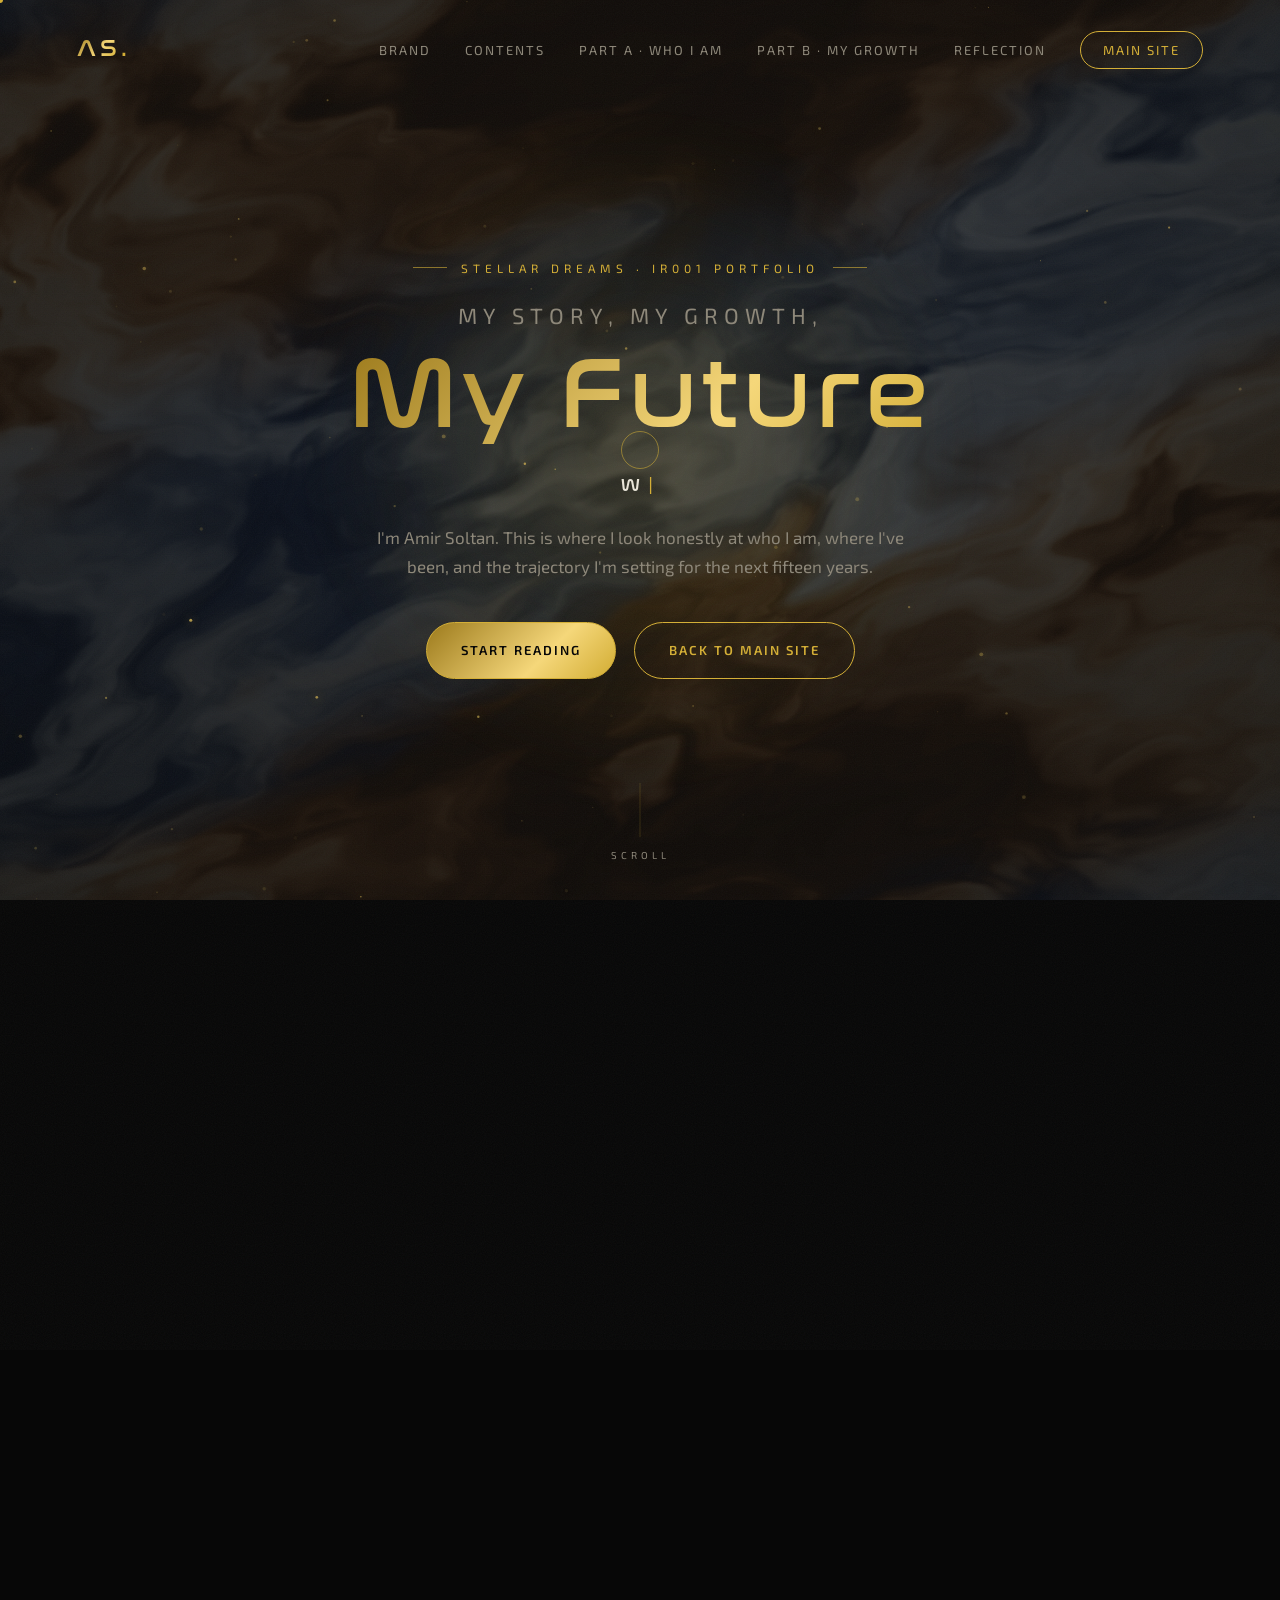
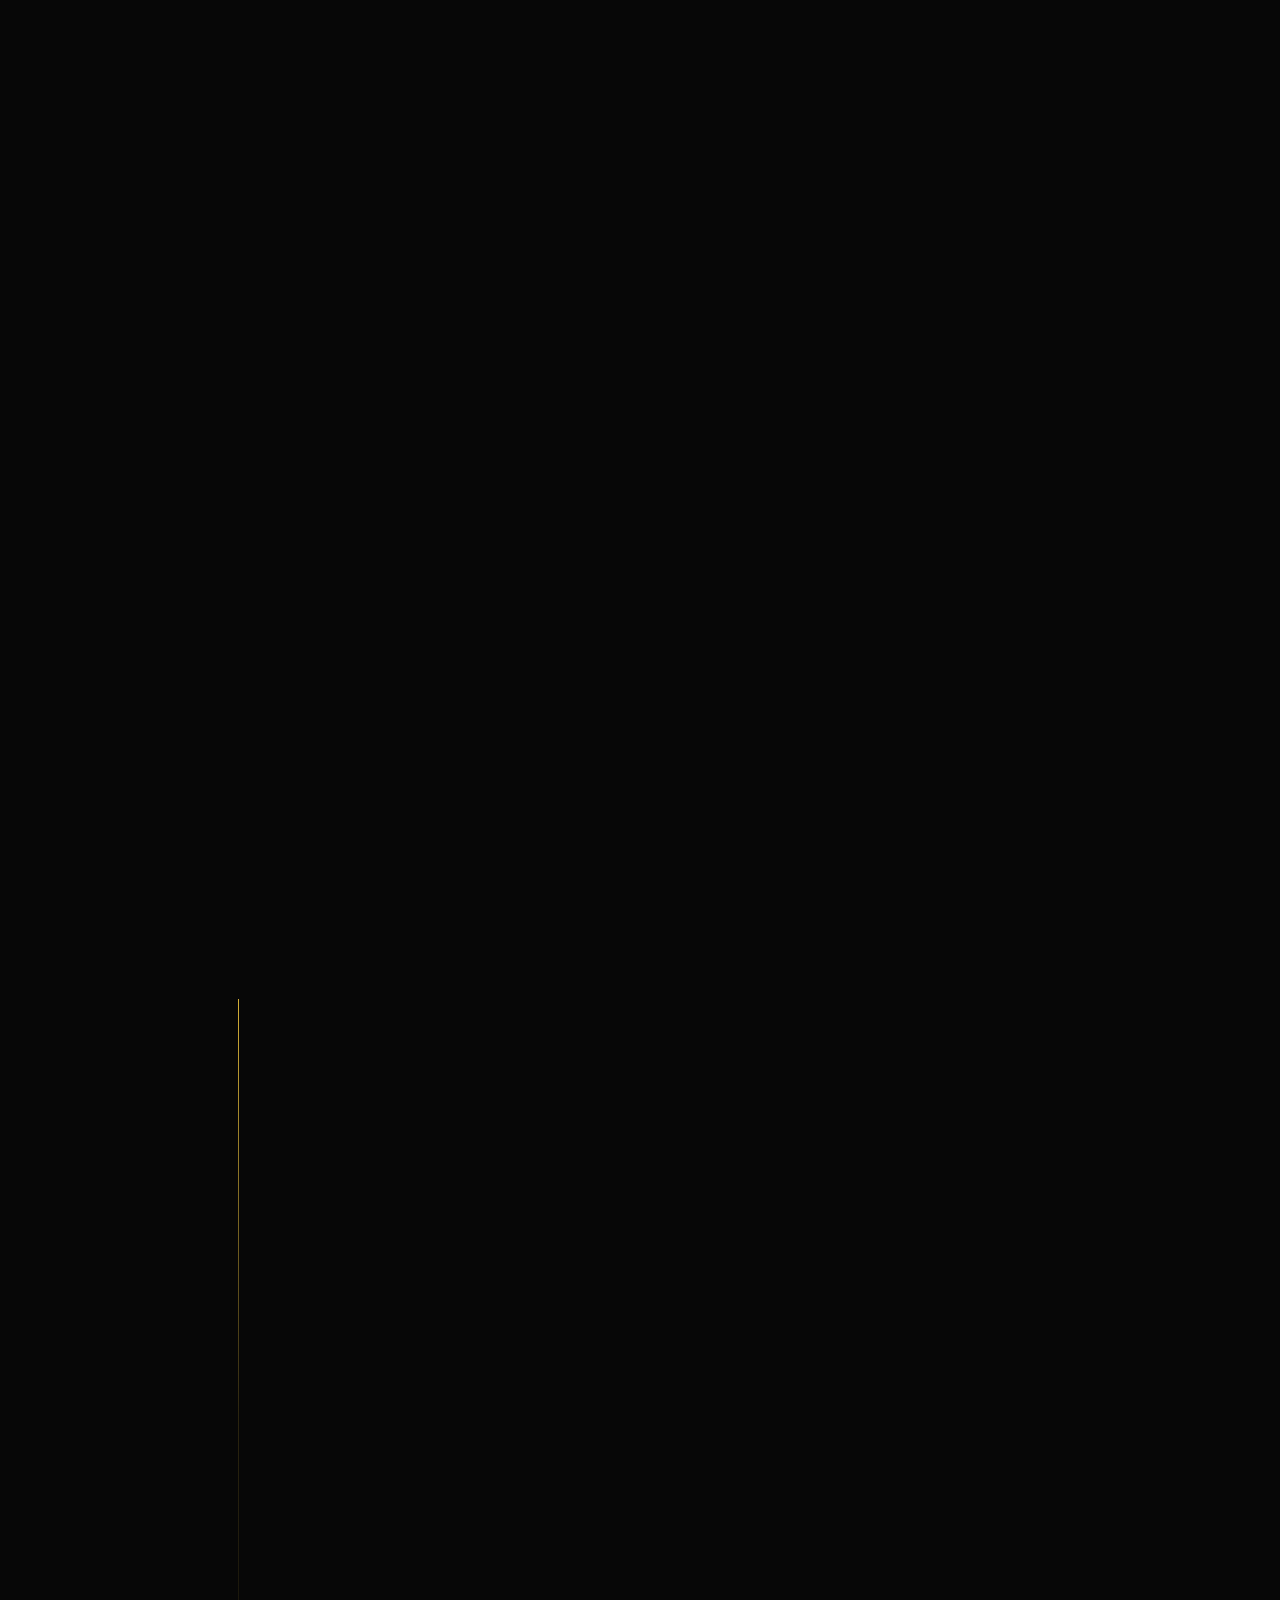
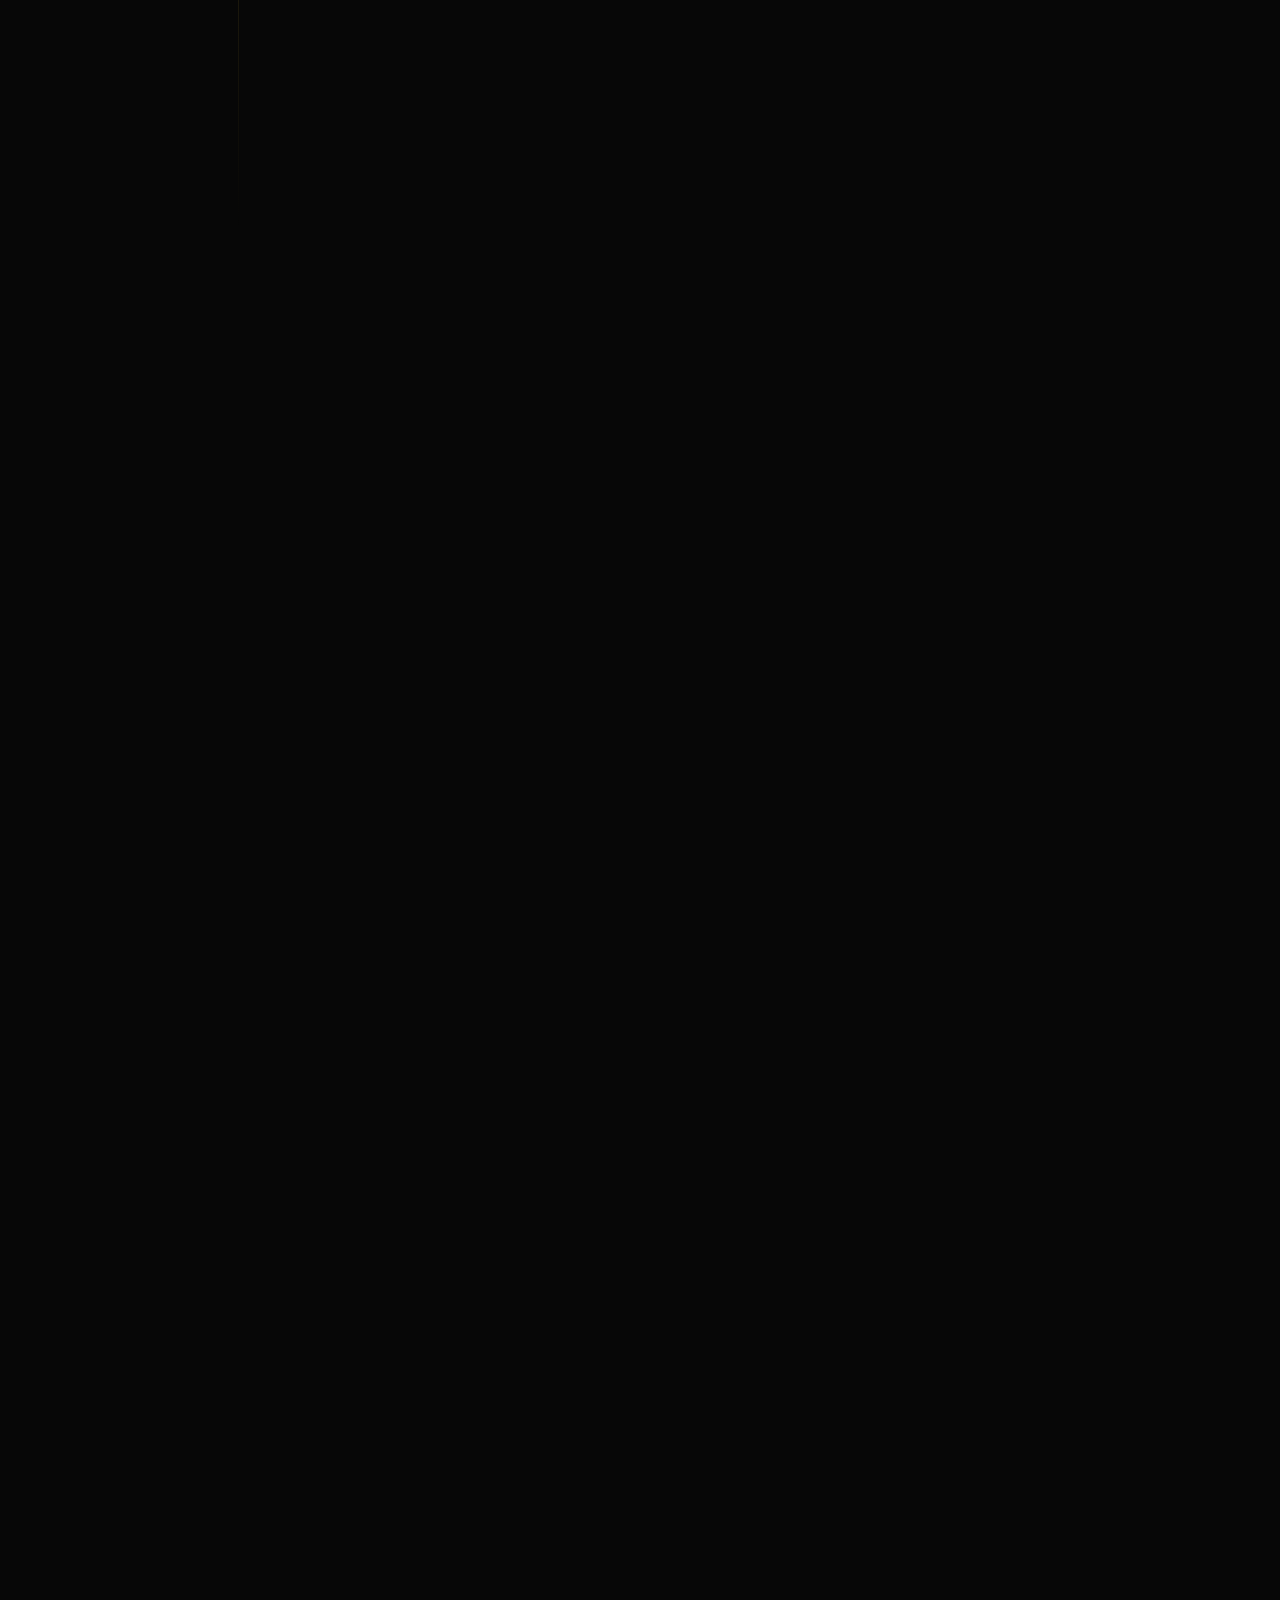
==== portfolio.html @ e3870bcd "Update portfolio.html" ====
<!DOCTYPE html>
<html lang="en">
<head>
  <meta charset="UTF-8" />
  <meta name="viewport" content="width=device-width, initial-scale=1.0" />
  <title>Stellar Dreams — Amir Soltan's Portfolio</title>
  <meta name="description" content="Stellar Dreams. Where imagination reaches orbit: the self-development portfolio of Amir Soltan." />

  <link rel="preconnect" href="https://fonts.googleapis.com" />
  <link rel="preconnect" href="https://fonts.gstatic.com" crossorigin />
  <link href="https://fonts.googleapis.com/css2?family=Anton&family=Orbitron:wght@400;500;600;700;800&family=Exo+2:wght@300;400;500;600;700&display=swap" rel="stylesheet" />
  <link rel="stylesheet" href="style.css" />
</head>
<body>

  <!-- ===== Loading screen ===== -->
  <div class="preloader" id="preloader">
    <div class="preloader__mark">AS</div>
    <div class="preloader__bar"><span></span></div>
  </div>

  <!-- ===== Extras: cursor, scroll progress, background ===== -->
  <div class="cursor-dot" id="cursorDot"></div>
  <div class="cursor-ring" id="cursorRing"></div>
  <div class="scroll-progress" id="scrollProgress"></div>
  <!-- flowing gas-giant background (drawn by liquid.js) -->
  <canvas id="liquid" class="liquid" aria-hidden="true"></canvas>
  <div class="liquid-shade" aria-hidden="true"></div>
  <canvas id="particles" aria-hidden="true"></canvas>
  <div class="grain" aria-hidden="true"></div>

  <!-- ===== Navigation ===== -->
  <header class="nav" id="nav">
    <a href="index.html" class="nav__logo" aria-label="Back to the main website">
      <span class="gold-text">AS</span><span class="nav__logo-dot">.</span>
    </a>
    <nav>
      <ul class="nav__links" id="navLinks">
        <li><a href="#brand" class="nav__link">Brand</a></li>
        <li><a href="#contents" class="nav__link">Contents</a></li>
        <li><a href="#part-a" class="nav__link">Part A · Who I Am</a></li>
        <li><a href="#part-b" class="nav__link">Part B · My Growth</a></li>
        <li><a href="#reflection" class="nav__link">Reflection</a></li>
        <li><a href="index.html" class="nav__link nav__link--cta">Main Site</a></li>
      </ul>
    </nav>
    <button class="nav__toggle" id="navToggle" aria-label="Open menu">
      <span></span><span></span>
    </button>
  </header>

  <main>
    <!-- ===== HERO ===== -->
    <section class="hero" id="home">
      <div class="hero__glow"></div>
      <div class="hero__content">
        <p class="eyebrow reveal">Stellar Dreams · IR001 Portfolio</p>
        <h1 class="hero__title reveal">
          <span class="hero__hi">My Story, My Growth,</span>
          <span class="gold-text shimmer">My Future</span>
        </h1>
        <p class="hero__role reveal">
          <span class="typed" id="typed" data-roles="Who am I?|What have I discovered?|Who do I aspire to become?|How will I achieve my goals?"></span><span class="caret">|</span>
        </p>
        <p class="hero__intro reveal">
          I'm Amir Soltan. This is where I look honestly at who I am, where I've been, and the
          trajectory I'm setting for the next fifteen years.
        </p>
        <div class="hero__actions reveal">
          <a href="#brand" class="btn btn--gold magnetic">Start reading</a>
          <a href="index.html" class="btn btn--ghost magnetic">Back to main site</a>
        </div>
      </div>
      <a href="#brand" class="scroll-hint" aria-label="Scroll down">
        <span class="scroll-hint__line"></span>
        <span>Scroll</span>
      </a>
    </section>

    <!-- ===== PERSONAL BRAND ===== -->
    <section class="section" id="brand" data-nav="brand">
      <div class="section__head reveal">
        <span class="section__num">✦</span>
        <h2 class="section__title">My Personal <em class="gold-text">Brand</em></h2>
        <span class="section__line"></span>
      </div>

      <div class="brand">
        <a href="images/stellar-dreams.jpg" class="brand__poster tilt reveal" target="_blank" rel="noopener" aria-label="Open the full Stellar Dreams poster">
          <img src="images/stellar-dreams.jpg" alt="Stellar Dreams poster: a starship flying past a ringed planet, signed Venture" />
        </a>

        <div class="brand__text">
          <span class="brand__kicker reveal">The official brand of this portfolio</span>
          <h3 class="brand__name reveal">Stellar<br />Dreams</h3>
          <p class="brand__motto reveal">
            Where imagination reaches orbit.<br />
            Crafting visions beyond the horizon.<br />
            Sleep deep. Wake inspired.
          </p>
          <img class="brand__sig reveal" src="images/venture-signature.png" alt="Venture, my signature" />

          <ul class="about__facts reveal">
            <li><span>Name</span>Soltan, Amir</li>
            <li><span>Signature</span>Venture</li>
            <li><span>Home</span><a href="https://elctrsphr.github.io/personal-website/" class="brand__url" target="_blank" rel="noopener">elctrsphr.github.io/personal-website</a></li>
            <li><span>Palette</span>
              <span class="swatches" aria-label="Brand colours: deep space black, bone white, engine red, steel blue, gold">
                <i style="background:#070707"></i><i style="background:#ebe7dc"></i><i style="background:#c8343a"></i><i style="background:#4f7396"></i><i style="background:#d4af37"></i>
              </span>
            </li>
          </ul>

          <p class="brand__meaning reveal">
            <strong class="hl">What it means.</strong> Stellar Dreams is how I want my work to be remembered: big
            ideas that actually get launched. The starship is the ISV Venture Star, the ship that pulled me into
            interstellar design and inspired my Tachyon 714 light sail, heading for a ringed world, the way I'm
            heading for goals that once felt out of reach. <em>Venture</em> is my signature, because every project
            is a voyage into something I haven't done before.
          </p>
        </div>
      </div>
    </section>

    <!-- ===== CONTENTS ===== -->
    <section class="section" id="contents">
      <div class="section__head reveal">
        <span class="section__num">00</span>
        <h2 class="section__title">Table of <em class="gold-text">Contents</em></h2>
        <span class="section__line"></span>
      </div>

      <div class="toc">
        <div class="toc__col reveal">
          <a href="#part-a" class="toc__label">Part A · Qualification Portfolio</a>
          <ol>
            <li><a href="#about-me"><span>A1</span>About Me<i>→</i></a></li>
            <li><a href="#education"><span>A2</span>Educational Background<i>→</i></a></li>
            <li><a href="#strengths-weaknesses"><span>A3</span>Strengths &amp; Weaknesses<i>→</i></a></li>
            <li><a href="#values"><span>A4</span>Values &amp; Principles<i>→</i></a></li>
            <li><a href="#vision-mission"><span>A5</span>Vision &amp; Mission<i>→</i></a></li>
            <li><a href="#achievements"><span>A6</span>Achievements &amp; Milestones<i>→</i></a></li>
            <li><a href="#best-works"><span>A7</span>Best Works<i>→</i></a></li>
          </ol>
        </div>
        <div class="toc__col reveal">
          <a href="#part-b" class="toc__label">Part B · Competence Portfolio</a>
          <ol>
            <li><a href="#skills-inventory"><span>B1</span>Skills Inventory<i>→</i></a></li>
            <li><a href="#goals"><span>B2</span>Goals: 5, 10 &amp; 15 Years<i>→</i></a></li>
            <li><a href="#smart"><span>B3</span>SMART Goal-Setting<i>→</i></a></li>
            <li><a href="#life-map"><span>B4</span>Life Map &amp; Vision Board<i>→</i></a></li>
            <li><a href="#growth"><span>B5</span>Evidence of Growth<i>→</i></a></li>
            <li><a href="#challenges"><span>B6</span>Overcoming Challenges<i>→</i></a></li>
          </ol>
          <a href="#reflection" class="toc__end"><span>★</span>Final Reflection &amp; Commitment<i>→</i></a>
        </div>
      </div>
    </section>

    <!-- =========================================================
         PART A — QUALIFICATION PORTFOLIO
         ========================================================= -->
    <section class="part" id="part-a" data-nav="part-a">
      <div class="part__inner reveal">
        <span class="part__tag">Part A</span>
        <h2 class="part__title">Qualification <em class="gold-text">Portfolio</em></h2>
        <p class="part__sub">The story of who I am, told with evidence, context and honest reflection.</p>
      </div>
    </section>

    <!-- ===== A1 ABOUT ME ===== -->
    <section class="section" id="about-me" data-nav="part-a">
      <div class="section__head reveal">
        <span class="section__num">A1</span>
        <h2 class="section__title">About <em class="gold-text">Me</em></h2>
        <span class="section__line"></span>
      </div>

      <div class="about">
        <div class="about__side">
          <div class="about__photo reveal">
            <div class="about__frame tilt">
              <img src="images/me.jpg" alt="Portrait of Amir Soltan" />
            </div>
          </div>
          <ul class="about__facts reveal">
            <li><span>Name</span>Amir Soltan</li>
            <li><span>Program</span>BS Entertainment &amp; Multimedia Computing</li>
            <li><span>Based in</span>Bonifacio Global City, Philippines</li>
            <li><span>Driven by</span>Games · Space · Code</li>
          </ul>
        </div>

        <div class="about__text">
          <p class="lead reveal">A competitor at heart, a creator by choice, and a stargazer who never treats the sky as the limit.</p>
          <p class="reveal">
            <strong class="hl">Personality.</strong> I'm calm under pressure, focused, and quietly stubborn about getting
            things right. Years of competitive play made me analytical: I like to break problems apart, study
            what went wrong, and come back better. I'm also a romantic at heart. I write poetry and letters
            for the person I love, because some things deserve more than a quick message.
          </p>
          <p class="reveal">
            <strong class="hl">Interests &amp; passions.</strong> Games are where everything I love meets: logic,
            art, story and competition. Outside of them, I'm drawn to astronomy and aerospace, to music that
            keeps me locked in, and to films like <em>Interstellar</em> and <em>Blade Runner 2049</em> that make
            the universe feel huge and personal at the same time.
          </p>
          <p class="reveal">
            <strong class="hl">Meaningful experiences.</strong> Being accepted onto a professional Overwatch team in
            2019 changed how I see myself. It was the first time I was trusted to perform at a high level,
            and it taught me that talent only matters when it's paired with discipline and trust in a team.
          </p>
          <ul class="chips reveal" aria-label="Interests">
            <li>Game development</li><li>Astronomy</li><li>Aerospace</li><li>Esports</li>
            <li>3D modeling</li><li>Music</li><li>Film</li><li>Poetry &amp; letters</li>
          </ul>
        </div>
      </div>

      <p class="reflect reveal"><span>Reflection</span>
        Writing this made me notice a pattern: everything I love involves exploring something bigger than
        me, whether that's a match, a codebase or the night sky. That curiosity is the thread that ties my
        whole story together.
      </p>
    </section>

    <!-- ===== A2 EDUCATIONAL BACKGROUND ===== -->
    <section class="section" id="education" data-nav="part-a">
      <div class="section__head reveal">
        <span class="section__num">A2</span>
        <h2 class="section__title">Educational <em class="gold-text">Background</em></h2>
        <span class="section__line"></span>
      </div>

      <div class="timeline">
        <div class="timeline__item reveal">
          <span class="timeline__date">2026 — Present</span>
          <h3>BS Entertainment &amp; Multimedia Computing</h3>
          <p class="timeline__place">College of Innovation and Integrated Technology</p>
          <p>The program I always wanted. I'm going deep into programming and 3D modeling and finally learning the formal craft behind the games and software I've been building on my own. <strong class="hl">Influence:</strong> it gave my passion a structure and a clear path to a career.</p>
        </div>
        <div class="timeline__item reveal">
          <span class="timeline__date">2024 — 2026</span>
          <h3>Senior High School, STEM (Caregiving Track)</h3>
          <p class="timeline__place">CEU Malolos</p>
          <p>A track with little connection to the career I wanted. <strong class="hl">Influence:</strong> it wasn't the right fit, but it gave me the science foundation of STEM, taught me patience and empathy for people, and made me certain of where I actually belonged.</p>
        </div>
        <div class="timeline__item reveal">
          <span class="timeline__date">Ongoing</span>
          <h3>Self-Directed Learning</h3>
          <p class="timeline__place">3,000+ hours of coding, modding &amp; 3D work</p>
          <p>Most of my technical skills came from building things myself: C++ applications, a Kerbal Space Program mod, and this website. <strong class="hl">Influence:</strong> it taught me how to learn: read, try, break it, fix it, repeat.</p>
        </div>
        <div class="timeline__item reveal">
          <span class="timeline__date">2019 — Present</span>
          <h3>Competitive Esports</h3>
          <p class="timeline__place">Professional Overwatch Team</p>
          <p>Not a classroom, but one of my most important teachers. <strong class="hl">Influence:</strong> it taught me discipline, communication, and the habit of reviewing every loss until it becomes a lesson.</p>
        </div>
      </div>

      <p class="reflect reveal"><span>Reflection</span>
        My education didn't follow a straight line, and I've stopped seeing that as a weakness. The detour
        through caregiving gave me conviction, and the years of self-teaching mean I arrive in BSEMC already
        knowing why I'm here.
      </p>
    </section>

    <!-- ===== A3 STRENGTHS & WEAKNESSES ===== -->
    <section class="section" id="strengths-weaknesses" data-nav="part-a">
      <div class="section__head reveal">
        <span class="section__num">A3</span>
        <h2 class="section__title">Strengths &amp; <em class="gold-text">Weaknesses</em></h2>
        <span class="section__line"></span>
      </div>

      <div class="sw">
        <div class="sw__col reveal">
          <h3 class="sw__title"><span class="sw__icon">+</span>Strengths</h3>
          <ul class="sw__list">
            <li><h4>Systems-level problem solving</h4><p>I break large problems into small, logical pieces, whether it's a match round or a C++ bug.</p></li>
            <li><h4>Technical &amp; creative execution</h4><p>I can take an idea from concept to a working, good-looking result, as with my light sail mod.</p></li>
            <li><h4>Persistence &amp; attention to detail</h4><p>I test and revise until the details hold up to a high standard.</p></li>
            <li><h4>Composure under pressure</h4><p>Professional competition taught me to stay calm and keep thinking clearly when it counts.</p></li>
            <li><h4>Curiosity &amp; big-picture vision</h4><p>Astronomy and aerospace keep me asking bigger questions and connecting them to real work.</p></li>
          </ul>
        </div>
        <div class="sw__col sw__col--weak reveal">
          <h3 class="sw__title"><span class="sw__icon">−</span>Weaknesses</h3>
          <ul class="sw__list">
            <li><h4>Perfectionism</h4><p>I can keep polishing long after something is good enough, which delays finishing.</p><p class="sw__fix">Improving: I set a clear "done" point and deadline before I start, then ship and iterate.</p></li>
            <li><h4>Hyperfocus on passion projects</h4><p>When I'm locked into something I love, routine tasks and rest can slip.</p><p class="sw__fix">Improving: time-blocking my week and finishing must-do tasks before passion work.</p></li>
            <li><h4>Gaps in formal foundations</h4><p>Being largely self-taught and coming from a caregiving track, I have gaps in math and computer-science theory.</p><p class="sw__fix">Improving: treating BSEMC fundamentals seriously and practising beyond what's assigned.</p></li>
          </ul>
        </div>
      </div>

      <p class="reflect reveal"><span>Self-assessment insight</span>
        My biggest strength and my biggest weakness come from the same place: I care a lot about getting
        things right. The goal isn't to care less. It's to point that energy at finishing, not just polishing.
      </p>
    </section>

    <!-- ===== A4 VALUES & PRINCIPLES ===== -->
    <section class="section" id="values" data-nav="part-a">
      <div class="section__head reveal">
        <span class="section__num">A4</span>
        <h2 class="section__title">Values &amp; <em class="gold-text">Principles</em></h2>
        <span class="section__line"></span>
      </div>

      <div class="cards cards--3">
        <article class="card tilt reveal">
          <div class="card__icon"><svg viewBox="0 0 24 24"><path d="M12 2l2.9 6.3 6.9.7-5.2 4.6 1.5 6.8L12 17l-6.1 3.4 1.5-6.8L2.2 9l6.9-.7z"/></svg></div>
          <h3>Discipline</h3>
          <p>Talent opens the door, but discipline keeps you in the room. I show up and do the work, even on days I don't feel like it.</p>
        </article>
        <article class="card tilt reveal">
          <div class="card__icon"><svg viewBox="0 0 24 24"><circle cx="9" cy="8" r="3.5"/><circle cx="17" cy="9" r="2.5"/><path d="M2.5 20c.8-3.6 3.4-5.5 6.5-5.5s5.7 1.9 6.5 5.5M15.5 14.6c2.6-.3 4.9 1.3 5.6 4.4"/></svg></div>
          <h3>Teamwork &amp; Trust</h3>
          <p>No tournament was ever won alone. I trust the people around me and work to be someone they can trust back.</p>
        </article>
        <article class="card tilt reveal">
          <div class="card__icon"><svg viewBox="0 0 24 24"><path d="M3 12a9 9 0 1 0 18 0 9 9 0 0 0-18 0"/><path d="M15.5 8.5l-2 5-5 2 2-5z"/></svg></div>
          <h3>Curiosity</h3>
          <p>There's always more to explore than what we can see. I'd rather ask one more question than assume I know the answer.</p>
        </article>
        <article class="card tilt reveal">
          <div class="card__icon"><svg viewBox="0 0 24 24"><path d="M3 12a9 9 0 0 1 15.5-6.2L21 8M21 3v5h-5M21 12a9 9 0 0 1-15.5 6.2L3 16M3 21v-5h5"/></svg></div>
          <h3>Learn From Every Loss</h3>
          <p>A loss isn't the end, it's information. I review mistakes honestly, adjust, and go again.</p>
        </article>
        <article class="card tilt reveal">
          <div class="card__icon"><svg viewBox="0 0 24 24"><path d="M20.8 4.6a5.5 5.5 0 0 0-7.8 0L12 5.7l-1-1.1a5.5 5.5 0 0 0-7.8 7.8L12 21.2l8.8-8.8a5.5 5.5 0 0 0 0-7.8z"/></svg></div>
          <h3>Sincerity</h3>
          <p>I say what I mean and mean what I say, in my work and with the people I love.</p>
        </article>
        <article class="card tilt reveal">
          <div class="card__icon"><svg viewBox="0 0 24 24"><circle cx="6" cy="12" r="2.5"/><circle cx="18" cy="5.5" r="2.5"/><circle cx="18" cy="18.5" r="2.5"/><path d="M8.2 10.8l7.6-4.1M8.2 13.2l7.6 4.1"/></svg></div>
          <h3>Share What You Build</h3>
          <p>I released my light sail mod as open source because the communities that taught me deserve something back.</p>
        </article>
      </div>

      <p class="reflect reveal"><span>Reflection</span>
        Most of these values weren't taught to me in a lecture. I learned them by losing, by being trusted
        and by being helped. That's why I hold onto them: I know exactly what they're worth.
      </p>
    </section>

    <!-- ===== A5 VISION & MISSION ===== -->
    <section class="section" id="vision-mission" data-nav="part-a">
      <div class="section__head reveal">
        <span class="section__num">A5</span>
        <h2 class="section__title">Vision &amp; <em class="gold-text">Mission</em></h2>
        <span class="section__line"></span>
      </div>

      <div class="vm">
        <div class="vm__panel reveal">
          <span class="vm__label">Vision</span>
          <p class="vm__text">To become a game developer and software engineer whose work makes people feel the wonder I feel looking at the stars, and the thrill I feel when a match comes together.</p>
        </div>
        <div class="vm__panel reveal">
          <span class="vm__label">Mission</span>
          <p class="vm__text">To keep learning the craft every day, build games and tools that bring people together, share what I make openly, and carry the discipline of competition into everything I create.</p>
        </div>
      </div>

      <p class="reflect reveal"><span>Life purpose</span>
        I want to create worlds that other people can get lost in, the way I got lost in games, films and
        the night sky growing up. If something I build gives someone that feeling, I've done what I'm here to do.
      </p>
    </section>

    <!-- ===== A6 ACHIEVEMENTS & MILESTONES ===== -->
    <section class="section" id="achievements" data-nav="part-a">
      <div class="section__head reveal">
        <span class="section__num">A6</span>
        <h2 class="section__title">Achievements &amp; <em class="gold-text">Milestones</em></h2>
        <span class="section__line"></span>
      </div>

      <div class="stats stats--4 reveal">
        <div class="stat"><span class="stat__num" data-count="9">0</span><p>First-place tournament finishes</p></div>
        <div class="stat"><span class="stat__num" data-count="6">0</span><span class="stat__plus">+</span><p>Years of competitive Overwatch</p></div>
        <div class="stat"><span class="stat__num" data-count="3000">0</span><span class="stat__plus">+</span><p>Hours of coding experience</p></div>
        <div class="stat"><span class="stat__num" data-count="3">0</span><p>Projects publicly released</p></div>
      </div>

      <div class="milestones">
        <article class="milestone reveal">
          <span class="milestone__date">2019</span>
          <h3>Accepted onto a professional Overwatch team</h3>
          <p>The moment I was first trusted to compete at a high level, and where my discipline was built.</p>
        </article>
        <article class="milestone reveal">
          <span class="milestone__date">9× Champion</span>
          <h3>First place in 9 tournaments</h3>
          <p>Every win came the same way: together, one round at a time, after reviewing every loss.</p>
        </article>
        <article class="milestone reveal">
          <span class="milestone__date">Open source</span>
          <h3>Released the Tachyon 714 Light Sail</h3>
          <p>My own interstellar light sail mod for Kerbal Space Program, published for anyone to use.</p>
          <a href="https://spacedock.info/mod/4729/Tachyon%20714%20Light%20Sail" class="project__link" target="_blank" rel="noopener">Evidence: SpaceDock <span>→</span></a>
        </article>
        <article class="milestone reveal">
          <span class="milestone__date">Shipped twice</span>
          <h3>Built Pulse Visualizer, then rebuilt it as 2.0</h3>
          <p>A real-time C++ audio visualizer with Spotify lyric sync, fully overhauled for its second release.</p>
          <a href="https://github.com/ELCTRSPHR/PulseVisualizer" class="project__link" target="_blank" rel="noopener">Evidence: GitHub <span>→</span></a>
        </article>
        <article class="milestone reveal">
          <span class="milestone__date">2026</span>
          <h3>Completed Senior High School</h3>
          <p>Finished the STEM strand at CEU Malolos, and left it certain of the direction I wanted.</p>
        </article>
        <article class="milestone reveal">
          <span class="milestone__date">2026</span>
          <h3>Began BSEMC</h3>
          <p>Chose and started the program built around exactly what I want to do with my life.</p>
        </article>
      </div>

      <p class="reflect reveal"><span>Reflection</span>
        Looking at these together, the achievement I'm proudest of isn't a trophy. It's that I keep finishing
        things and putting them out into the world, even when they're not perfect.
      </p>
    </section>

    <!-- ===== A7 BEST WORKS ===== -->
    <section class="section" id="best-works" data-nav="part-a">
      <div class="section__head reveal">
        <span class="section__num">A7</span>
        <h2 class="section__title">Best <em class="gold-text">Works</em></h2>
        <span class="section__line"></span>
      </div>

      <div class="projects">
        <article class="project reveal">
          <div class="project__img">
            <svg class="project__art" viewBox="0 0 320 200" fill="none" stroke="currentColor" stroke-width="1.6" stroke-linecap="round" stroke-linejoin="round" role="img" aria-label="Line drawing of a starship towed by a laser light sail">
              <path d="M312 58H44M312 142H44" stroke-dasharray="2 7" opacity=".5"/>
              <path d="M46 26Q10 100 46 174"/>
              <path d="M46 26Q30 100 46 174"/>
              <path d="M33 62l-6 1M30 100h-9M33 138l-6-1" opacity=".6"/>
              <path d="M46 26L128 92M46 174L128 108M40 64L128 96M40 136L128 104" stroke-width="1" opacity=".55"/>
              <ellipse cx="132" cy="100" rx="4" ry="20"/>
              <path d="M136 100H262"/>
              <rect x="141" y="93" width="26" height="14" rx="2"/>
              <rect x="171" y="95" width="18" height="10" rx="2"/>
              <path d="M196 97L208 74H238L246 97M196 103L208 126H238L246 103"/>
              <path d="M214 74L210 97M226 74L226 97M214 126L210 103M226 126L226 103" stroke-width="1" opacity=".55"/>
              <path d="M250 95v10M256 95v10"/>
              <rect x="262" y="92" width="10" height="16" rx="1.5"/>
              <path d="M272 95L288 87V113L272 105"/>
            </svg>
          </div>
          <div class="project__body">
            <span class="project__cat">3D Modeling · Game Mod</span>
            <h3>Tachyon 714 Light Sail</h3>
            <p>A laser-pushed interstellar light sail for Kerbal Space Program: a 2.8&nbsp;m canister that deploys a seed pod on carbon-nanotube tethers and unfolds into a 2&nbsp;km mirrored dish.</p>
            <p class="project__note">Why it's here: it's where my love of space and my technical skills met for the first time in a finished, public project.</p>
            <a href="https://spacedock.info/mod/4729/Tachyon%20714%20Light%20Sail" class="project__link" target="_blank" rel="noopener">View on SpaceDock <span>→</span></a>
          </div>
        </article>
        <article class="project reveal">
          <div class="project__img">
            <svg class="project__art" viewBox="0 0 320 200" fill="none" stroke="currentColor" stroke-width="1.6" stroke-linecap="round" stroke-linejoin="round" role="img" aria-label="Pulse Visualizer 2.0 app icon">
              <rect x="94" y="34" width="132" height="132" rx="30"/>
              <path stroke-width="3.2" d="M160 73L160 57.3M165.6 73.6L169.9 53.6M171 75.3L181.8 50.9M175.9 78.2L189.1 59.9M180.1 81.9L195.2 68.3M183.4 86.5L202.6 75.4M185.7 91.7L209.8 83.8M186.9 97.2L203.8 95.4M186.9 102.8L210.2 105.3M185.7 108.3L208.4 115.7M183.4 113.5L202.1 124.3M180.1 118.1L196.6 133M175.9 121.8L190.2 141.5M171 124.7L180.3 145.5M165.6 126.4L169.2 143.3M160 127L160 152.9M154.4 126.4L149.7 148.3M149 124.7L141.1 142.5M144.1 121.8L130.5 140.6M139.9 118.1L119.8 136.2M136.6 113.5L119.5 123.4M134.3 108.3L118.9 113.4M133.1 102.8L105.9 105.7M133.1 97.2L108 94.5M134.3 91.7L118.4 86.5M136.6 86.5L116.9 75.1M139.9 81.9L118.4 62.5M144.1 78.2L131.9 61.4M149 75.3L143.2 62.3M154.4 73.6L148.6 46.6"/>
              <circle cx="160" cy="100" r="17"/>
              <circle cx="160" cy="100" r="6" fill="currentColor"/>
              <rect x="203" y="21" width="46" height="26" rx="13" fill="#1a160b"/>
              <text class="project__badge" x="226" y="34.5" text-anchor="middle" dominant-baseline="middle" fill="currentColor" stroke="none">V2</text>
            </svg>
          </div>
          <div class="project__body">
            <span class="project__cat">C++ Application</span>
            <h3>Pulse Visualizer 2.0</h3>
            <p>A real-time audio visualizer built purely in C++ that syncs with Spotify, shows live lyrics, and offers three visualizer modes with deep customisation.</p>
            <p class="project__note">Why it's here: it's my clearest proof of growth. I retired my own first version and rebuilt it better.</p>
            <a href="https://github.com/ELCTRSPHR/PulseVisualizer" class="project__link" target="_blank" rel="noopener">View on GitHub <span>→</span></a>
          </div>
        </article>
        <article class="project reveal">
          <div class="project__img">
            <svg class="project__art" viewBox="0 0 320 200" fill="none" stroke="currentColor" stroke-width="1.6" stroke-linecap="round" stroke-linejoin="round" role="img" aria-label="Line drawing of a browser window showing a website">
              <rect x="62" y="30" width="196" height="140" rx="10"/>
              <path d="M62 52H258"/>
              <circle cx="76" cy="41" r="3"/><circle cx="87" cy="41" r="3"/><circle cx="98" cy="41" r="3"/>
              <path d="M84 70H118M196 70h40" opacity=".6"/>
              <path d="M124 96H196" stroke-width="3"/>
              <path d="M132 110H188" opacity=".6"/>
              <rect x="138" y="122" width="44" height="12" rx="6"/>
              <path d="M84 150h40M140 150h40M196 150h40" opacity=".45"/>
              <circle cx="228" cy="104" r="16" opacity=".55"/>
              <path d="M206 108a24 6 -18 0 0 44 -8" opacity=".55"/>
            </svg>
          </div>
          <div class="project__body">
            <span class="project__cat">Web Design &amp; Development</span>
            <h3>This Personal Website</h3>
            <p>Designed and hand-coded in HTML, CSS and JavaScript, with a custom gold-and-space look, animations, and a small C++ server I wrote to preview it locally.</p>
            <p class="project__note">Why it's here: it's a living portfolio. It shows my design taste and coding skills, and it will keep growing after this course.</p>
            <a href="index.html" class="project__link">Visit the main site <span>→</span></a>
          </div>
        </article>
      </div>

      <p class="reflect reveal"><span>Reflection</span>
        Each of these works started as something I simply wanted to exist. Finishing them taught me more
        than any single lesson could: how to scope, how to debug for hours, and how to let something go public.
      </p>
    </section>

    <!-- =========================================================
         PART B — COMPETENCE PORTFOLIO
         ========================================================= -->
    <section class="part" id="part-b" data-nav="part-b">
      <div class="part__inner reveal">
        <span class="part__tag">Part B</span>
        <h2 class="part__title">Competence <em class="gold-text">Portfolio</em></h2>
        <p class="part__sub">Turning what I know about myself into a practical direction for growth.</p>
      </div>
    </section>

    <!-- ===== B1 SKILLS INVENTORY ===== -->
    <section class="section" id="skills-inventory" data-nav="part-b">
      <div class="section__head reveal">
        <span class="section__num">B1</span>
        <h2 class="section__title">Skills <em class="gold-text">Inventory</em></h2>
        <span class="section__line"></span>
      </div>

      <div class="skillset">
        <div class="skillset__group reveal">
          <h3>Personal</h3>
          <p>How I manage myself.</p>
          <ul class="chips">
            <li>Self-discipline</li><li>Composure under pressure</li><li>Persistence</li>
            <li>Curiosity</li><li>Self-reflection</li><li>Attention to detail</li>
          </ul>
        </div>
        <div class="skillset__group reveal">
          <h3>Interpersonal</h3>
          <p>How I work with others.</p>
          <ul class="chips">
            <li>Teamwork</li><li>Communication under pressure</li><li>Giving &amp; taking feedback</li>
            <li>Reliability</li><li>Expressive writing</li><li>Empathy</li>
          </ul>
        </div>
        <div class="skillset__group reveal">
          <h3>Professional</h3>
          <p>What I can build.</p>
          <ul class="chips">
            <li>C++</li><li>Debugging</li><li>3D modeling</li><li>Procedural geometry</li>
            <li>Game modding</li><li>HTML · CSS · JavaScript</li><li>UI design</li>
          </ul>
        </div>
        <div class="skillset__group skillset__group--grow reveal">
          <h3>Areas to Strengthen</h3>
          <p>What I'm actively working on.</p>
          <ul class="chips">
            <li>Time management</li><li>Math &amp; physics foundations</li><li>Unity / Unreal Engine</li>
            <li>Presenting my work</li><li>Finishing over polishing</li>
          </ul>
        </div>
      </div>

      <p class="reflect reveal"><span>Reflection</span>
        My professional skills grew fastest because I practised them for fun. The skills I need to strengthen
        are the ones that don't come naturally, so they need a plan, not just enthusiasm.
      </p>
    </section>

    <!-- ===== B2 GOALS ===== -->
    <section class="section" id="goals" data-nav="part-b">
      <div class="section__head reveal">
        <span class="section__num">B2</span>
        <h2 class="section__title">My <em class="gold-text">Goals</em></h2>
        <span class="section__line"></span>
      </div>

      <div class="horizons">
        <article class="horizon reveal">
          <span class="horizon__when">Short-term</span>
          <h3>2026 — 2028</h3>
          <ul>
            <li>Finish my first year of BSEMC with strong grades in programming and 3D.</li>
            <li>Release my first small original game (see my SMART goal).</li>
            <li>Keep improving Pulse Visualizer 2.0 based on user feedback.</li>
          </ul>
        </article>
        <article class="horizon reveal">
          <span class="horizon__when">5 Years</span>
          <h3>By 2031</h3>
          <ul>
            <li>Graduate from BSEMC with a portfolio of at least three finished games.</li>
            <li>Complete an internship at a game studio or software company.</li>
            <li>Reach a professional level in a major game engine.</li>
          </ul>
        </article>
        <article class="horizon reveal">
          <span class="horizon__when">10 Years</span>
          <h3>By 2036</h3>
          <ul>
            <li>Work as an established game developer or software engineer.</li>
            <li>Lead development on a shipped commercial title.</li>
            <li>Mentor new developers and aspiring esports players.</li>
          </ul>
        </article>
        <article class="horizon reveal">
          <span class="horizon__when">15 Years</span>
          <h3>By 2041</h3>
          <ul>
            <li>Found or co-lead my own independent game studio.</li>
            <li>Create a space-inspired game that captures the wonder of the night sky.</li>
            <li>Use software to support astronomy or space education.</li>
          </ul>
        </article>
      </div>
    </section>

    <!-- ===== B3 SMART ===== -->
    <section class="section" id="smart" data-nav="part-b">
      <div class="section__head reveal">
        <span class="section__num">B3</span>
        <h2 class="section__title">SMART <em class="gold-text">Framework</em></h2>
        <span class="section__line"></span>
      </div>

      <div class="smart__goal reveal">
        <span>My SMART goal</span>
        <p>By December 2028, I will design, build and publicly release a short, original space-themed game that can be played from start to finish in about 15 minutes.</p>
      </div>

      <ol class="smart">
        <li class="reveal"><b>S</b><div><h3>Specific</h3><p>One small, original space-themed game, built in a game engine using my own 3D models and programming.</p></div></li>
        <li class="reveal"><b>M</b><div><h3>Measurable</h3><p>A complete build with a menu, a beginning and an ending; tested by at least 15 players; at least one update released from their feedback.</p></div></li>
        <li class="reveal"><b>A</b><div><h3>Achievable</h3><p>The scope is deliberately small. I already have 3,000+ hours of coding and 3D modeling experience, and I'll commit 6 focused hours every week alongside school.</p></div></li>
        <li class="reveal"><b>R</b><div><h3>Relevant</h3><p>It moves me straight toward my 5-year goal of a game portfolio and puts what I learn in BSEMC into practice.</p></div></li>
        <li class="reveal"><b>T</b><div><h3>Time-bound</h3><p>Concept and prototype by June 2028 · playable alpha by September 2028 · public release by December 2028.</p></div></li>
      </ol>
    </section>

    <!-- ===== B4 LIFE MAP / VISION BOARD ===== -->
    <section class="section" id="life-map" data-nav="part-b">
      <div class="section__head reveal">
        <span class="section__num">B4</span>
        <h2 class="section__title">Life Map &amp; <em class="gold-text">Vision Board</em></h2>
        <span class="section__line"></span>
      </div>

      <ol class="lifemap reveal" aria-label="Life map">
        <li><span class="lifemap__dot"></span><b>2026</b><h3>Launch</h3><p>Begin BSEMC</p></li>
        <li><span class="lifemap__dot"></span><b>2028</b><h3>First Game</h3><p>Release an original game</p></li>
        <li><span class="lifemap__dot"></span><b>2030</b><h3>Graduate</h3><p>Earn my BSEMC degree</p></li>
        <li><span class="lifemap__dot"></span><b>2031</b><h3>Industry</h3><p>Join a studio as a developer</p></li>
        <li><span class="lifemap__dot"></span><b>2036</b><h3>Lead</h3><p>Lead a shipped title</p></li>
        <li class="lifemap__end"><span class="lifemap__dot"></span><b>2041</b><h3>Beyond</h3><p>My own studio &amp; space-inspired games</p></li>
      </ol>

      <div class="board">
        <div class="board__tile board__tile--wide reveal">
          <span class="quote__mark gold-text">“</span>
          <p>No matter how high you dream, Reach for the Stars, Always.</p>
        </div>
        <div class="board__tile reveal">
          <div class="card__icon"><svg viewBox="0 0 24 24"><rect x="2" y="6" width="20" height="12" rx="3"/><path d="M6 12h4M8 10v4"/><circle cx="16" cy="11" r=".5"/><circle cx="18" cy="13" r=".5"/></svg></div>
          <h3>Create</h3><p>Build worlds people remember.</p>
        </div>
        <div class="board__tile reveal">
          <div class="card__icon"><svg viewBox="0 0 24 24"><path d="M8 21h8M12 17v4M7 4h10v5a5 5 0 0 1-10 0zM7 6H4v2a3 3 0 0 0 3 3M17 6h3v2a3 3 0 0 1-3 3"/></svg></div>
          <h3>Compete</h3><p>Bring a champion's discipline to every project.</p>
        </div>
        <div class="board__tile reveal">
          <div class="card__icon"><svg viewBox="0 0 24 24"><path d="M12 2c3 3 4.5 6.5 4.5 10.5L14 17h-4l-2.5-4.5C7.5 8.5 9 5 12 2z"/><circle cx="12" cy="9.5" r="1.8"/><path d="M10 17l-1.5 4M14 17l1.5 4M7.5 12.5L4 15l1 3 3-1M16.5 12.5L20 15l-1 3-3-1"/></svg></div>
          <h3>Explore</h3><p>Stay curious about space and new technology.</p>
        </div>
        <div class="board__tile reveal">
          <div class="card__icon"><svg viewBox="0 0 24 24"><path d="M2 7l10-4 10 4-10 4z"/><path d="M6 9v5c0 1.7 2.7 3 6 3s6-1.3 6-3V9M22 7v6"/></svg></div>
          <h3>Learn</h3><p>Master the foundations, not just the shortcuts.</p>
        </div>
        <div class="board__tile reveal">
          <div class="card__icon"><svg viewBox="0 0 24 24"><path d="M20.8 4.6a5.5 5.5 0 0 0-7.8 0L12 5.7l-1-1.1a5.5 5.5 0 0 0-7.8 7.8L12 21.2l8.8-8.8a5.5 5.5 0 0 0 0-7.8z"/></svg></div>
          <h3>Love</h3><p>Make time for the people who matter most.</p>
        </div>
      </div>
    </section>

    <!-- ===== B5 EVIDENCE OF GROWTH ===== -->
    <section class="section" id="growth" data-nav="part-b">
      <div class="section__head reveal">
        <span class="section__num">B5</span>
        <h2 class="section__title">Evidence of <em class="gold-text">Growth</em></h2>
        <span class="section__line"></span>
      </div>

      <div class="growth">
        <article class="growth__row reveal">
          <div class="growth__then"><span>Then</span><p>Pulse Visualizer v1: my first big C++ app. It worked, but I had outgrown the way it was built.</p></div>
          <div class="growth__arrow" aria-hidden="true">→</div>
          <div class="growth__now"><span>Now</span><p>Pulse Visualizer 2.0: a full overhaul with better performance, more polish and deeper control.</p></div>
          <p class="growth__note">Retiring something I was proud of taught me that growth sometimes means starting over with what you've learned. <a href="https://github.com/ELCTRSPHR/PulseVisualizer" class="project__link" target="_blank" rel="noopener">Evidence <span>→</span></a></p>
        </article>
        <article class="growth__row reveal">
          <div class="growth__then"><span>Then</span><p>A player, flying missions in Kerbal Space Program and dreaming about interstellar travel.</p></div>
          <div class="growth__arrow" aria-hidden="true">→</div>
          <div class="growth__now"><span>Now</span><p>A creator who designed and released the Tachyon 714 Light Sail for other players to use.</p></div>
          <p class="growth__note">I moved from consuming the things I love to contributing to them. <a href="https://spacedock.info/mod/4729/Tachyon%20714%20Light%20Sail" class="project__link" target="_blank" rel="noopener">Evidence <span>→</span></a></p>
        </article>
        <article class="growth__row reveal">
          <div class="growth__then"><span>Then</span><p>A caregiving track in STEM, a path chosen for me more than by me.</p></div>
          <div class="growth__arrow" aria-hidden="true">→</div>
          <div class="growth__now"><span>Now</span><p>Studying Entertainment and Multimedia Computing, exactly what I want to build my life around.</p></div>
          <p class="growth__note">I learned to make decisions about my future with intention instead of drifting.</p>
        </article>
        <article class="growth__row reveal">
          <div class="growth__then"><span>Then</span><p>2019: a new player on a professional team, still learning how to handle pressure.</p></div>
          <div class="growth__arrow" aria-hidden="true">→</div>
          <div class="growth__now"><span>Now</span><p>6+ years of competition and 9 first-place finishes, built on reviewing every loss.</p></div>
          <p class="growth__note">Consistency beat raw talent. Small improvements, repeated, became championships.</p>
        </article>
      </div>
    </section>

    <!-- ===== B6 OVERCOMING CHALLENGES ===== -->
    <section class="section" id="challenges" data-nav="part-b">
      <div class="section__head reveal">
        <span class="section__num">B6</span>
        <h2 class="section__title">Overcoming <em class="gold-text">Challenges</em></h2>
        <span class="section__line"></span>
      </div>

      <div class="challenges">
        <article class="challenge reveal">
          <h3>Being on the wrong path</h3>
          <dl>
            <dt>Challenge</dt><dd>Two years in a caregiving track with little connection to the career I wanted.</dd>
            <dt>Strategy</dt><dd>I kept building on my own time, through mods, apps and code, so my real goals never went on pause.</dd>
            <dt>Lesson</dt><dd>A detour can still lead you somewhere, if you use it to get clear on where you're going.</dd>
          </dl>
        </article>
        <article class="challenge reveal">
          <h3>Balancing everything at once</h3>
          <dl>
            <dt>Challenge</dt><dd>Competing, studying and building passion projects all compete for the same hours.</dd>
            <dt>Strategy</dt><dd>Time-blocking, clear priorities each week, and music to lock into focus when it matters.</dd>
            <dt>Lesson</dt><dd>Steady progress beats bursts of effort followed by burnout.</dd>
          </dl>
        </article>
        <article class="challenge reveal">
          <h3>Perfectionism</h3>
          <dl>
            <dt>Challenge</dt><dd>Wanting every detail perfect can stop me from finishing and releasing.</dd>
            <dt>Strategy</dt><dd>Define "done" up front, ship a version, then improve it, the way v1 became 2.0.</dd>
            <dt>Lesson</dt><dd>Finished and improving is better than perfect and unreleased.</dd>
          </dl>
        </article>
      </div>

      <div class="support reveal">
        <div>
          <h3>My support system</h3>
          <ul class="chips">
            <li>My esports teammates</li><li>The person I love</li><li>My instructors &amp; classmates</li>
            <li>Modding &amp; open-source communities</li><li>Music</li>
          </ul>
        </div>
        <div>
          <h3>My resilience rule</h3>
          <p class="support__rule">Review. Adjust. <span class="gold-text">Go again.</span></p>
        </div>
      </div>
    </section>

    <!-- ===== FINAL REFLECTION ===== -->
    <section class="section" id="reflection" data-nav="reflection">
      <div class="section__head reveal">
        <span class="section__num">★</span>
        <h2 class="section__title">Final <em class="gold-text">Reflection</em></h2>
        <span class="section__line"></span>
      </div>

      <div class="closing">
        <p class="lead reveal">The most important thing I've realized is that the habits that won me tournaments are the same ones that will build my career: review honestly, trust the people around you, and keep going.</p>
        <p class="reveal">My commitment is simple. I will keep learning every day, finish what I start, share what I build, and never let the stars be the limit.</p>
      </div>
    </section>

    <section class="quote reveal">
      <blockquote>
        <span class="quote__mark gold-text">“</span>
        No matter how high you dream, Reach for the Stars, Always.
        <cite>— Amir Soltan</cite>
      </blockquote>
    </section>

    <section class="section portfolio-end">
      <div class="hero__actions reveal">
        <a href="index.html" class="btn btn--gold magnetic">Back to main site</a>
        <a href="index.html#contact" class="btn btn--ghost magnetic">Get in touch</a>
      </div>
    </section>
  </main>

  <!-- ===== FOOTER ===== -->
  <footer class="footer">
    <a href="index.html" class="nav__logo"><span class="gold-text">AS</span><span class="nav__logo-dot">.</span></a>
    <p>© <span id="year"></span> Amir Soltan · <span class="footer__brand">Stellar Dreams</span>. Where imagination reaches orbit.</p>
    <a href="#home" class="to-top magnetic" id="toTop" aria-label="Back to top">↑</a>
  </footer>

  <script src="script.js"></script>
  <script src="liquid.js"></script>
</body>
</html>
---- style.css ----
@font-face {
  font-family: "Nasalization";
  src: url("fonts/nasalization-rg.otf") format("opentype");
  font-weight: 400 900;
  font-display: swap;
}

:root {
  --black: #070707;
  --black-2: #0d0d0d;
  --black-3: #141414;
  --line: rgba(212, 175, 55, 0.18);
  --gold: #d4af37;
  --gold-light: #f5d77a;
  --gold-dark: #9c7a1c;
  --gold-grad: linear-gradient(135deg, #9c7a1c 0%, #f5d77a 35%, #d4af37 55%, #fff1b8 75%, #b8902a 100%);
  --text: #e9e4d8;
  --muted: #8e887a;

  --display: "Nasalization", "Orbitron", "Segoe UI", sans-serif;
  --sans: "Exo 2", "Segoe UI", system-ui, sans-serif;

  --ease: cubic-bezier(0.22, 1, 0.36, 1);
  --radius: 18px;
  --max: 1180px;
}

*, *::before, *::after { margin: 0; padding: 0; box-sizing: border-box; }

html { scroll-behavior: smooth; }

body {
  background: var(--black);
  color: var(--text);
  font-family: var(--sans);
  font-weight: 400;
  line-height: 1.7;
  overflow-x: hidden;
  -webkit-font-smoothing: antialiased;
}
body.loading { overflow: hidden; }

::selection { background: var(--gold); color: var(--black); }

::-webkit-scrollbar { width: 8px; }
::-webkit-scrollbar-track { background: var(--black); }
::-webkit-scrollbar-thumb { background: linear-gradient(var(--gold-dark), var(--gold)); border-radius: 8px; }

a { color: inherit; text-decoration: none; }
img { max-width: 100%; display: block; }
svg { width: 100%; height: 100%; fill: none; stroke: currentColor; stroke-width: 1.6; stroke-linecap: round; stroke-linejoin: round; }

/* ---------- Gold text ---------- */
.gold-text {
  background: var(--gold-grad);
  background-size: 200% auto;
  -webkit-background-clip: text;
  background-clip: text;
  color: transparent;
}
.shimmer { animation: shimmer 6s linear infinite; }
@keyframes shimmer { to { background-position: 200% center; } }

/* ---------- Preloader ---------- */
.preloader {
  position: fixed; inset: 0; z-index: 9999;
  background: var(--black);
  display: grid; place-content: center; gap: 28px; justify-items: center;
  transition: opacity .8s var(--ease), visibility .8s;
}
.preloader.done { opacity: 0; visibility: hidden; }
.preloader__mark {
  font-family: var(--display); font-size: 54px; font-weight: 700; letter-spacing: 8px;
  background: var(--gold-grad); background-size: 200% auto;
  -webkit-background-clip: text; background-clip: text; color: transparent;
  animation: shimmer 2s linear infinite, pulse 1.6s ease-in-out infinite;
}
@keyframes pulse { 50% { opacity: .55; } }
.preloader__bar { width: 160px; height: 1px; background: var(--line); overflow: hidden; }
.preloader__bar span { display: block; height: 100%; width: 0; background: var(--gold); animation: load 1.4s var(--ease) forwards; }
@keyframes load { to { width: 100%; } }

/* ---------- Custom cursor (desktop only) ---------- */
.cursor-dot, .cursor-ring {
  position: fixed; top: 0; left: 0; pointer-events: none; z-index: 9998;
  border-radius: 50%; transform: translate(-50%, -50%);
}
.cursor-dot { width: 6px; height: 6px; background: var(--gold); }
.cursor-ring {
  width: 38px; height: 38px; border: 1px solid rgba(212,175,55,.55);
  transition: width .35s var(--ease), height .35s var(--ease), background .35s, border-color .35s;
}
.cursor-ring.hover { width: 70px; height: 70px; background: rgba(212,175,55,.08); border-color: var(--gold); }
.cursor-dot, .cursor-ring { display: none; }
body.has-cursor .cursor-dot, body.has-cursor .cursor-ring { display: block; }

/* ---------- Scroll progress ---------- */
.scroll-progress {
  position: fixed; top: 0; left: 0; height: 2px; width: 0; z-index: 1001;
  background: var(--gold-grad); box-shadow: 0 0 12px var(--gold);
}

/* ---------- Background layers ---------- */
#particles { position: fixed; inset: 0; z-index: 0; pointer-events: none; }
.planet {
  position: fixed; z-index: 0; pointer-events: none;
  top: 50%; right: -38vw; width: 112vw;
  transform: translate3d(0, calc(-50% + var(--planet-shift, 0px)), 0);
  color: rgba(212,175,55,.28);
}
.planet__svg * { vector-effect: non-scaling-stroke; }

/* Portfolio page: flowing gas-giant background + a dark veil so text stays readable */
.liquid {
  position: fixed; inset: 0; width: 100%; height: 100%; z-index: 0; pointer-events: none;
  background: linear-gradient(160deg, #3a2614 0%, #6e4a2a 30%, #2c3c58 65%, #15233f 100%); /* fallback without WebGL */
}
.liquid-shade {
  position: fixed; inset: 0; z-index: 0; pointer-events: none;
  background:
    radial-gradient(ellipse 90% 80% at 50% 45%, rgba(7,7,7,.68), rgba(7,7,7,.86)),
    linear-gradient(rgba(7,7,7,.25), rgba(7,7,7,.25));
}
.planet__svg { display: block; width: 100%; height: auto; overflow: visible; animation: planet-float 14s ease-in-out infinite; }
@keyframes planet-float {
  0%, 100% { transform: translateY(0) rotate(0deg); }
  50% { transform: translateY(-14px) rotate(1.5deg); }
}
.grain {
  position: fixed; inset: -50%; z-index: 1; pointer-events: none; opacity: .045;
  background-image: url("data:image/svg+xml,%3Csvg xmlns='http://www.w3.org/2000/svg' width='160' height='160'%3E%3Cfilter id='n'%3E%3CfeTurbulence type='fractalNoise' baseFrequency='.9' numOctaves='3'/%3E%3C/filter%3E%3Crect width='100%25' height='100%25' filter='url(%23n)'/%3E%3C/svg%3E");
  animation: grain 8s steps(10) infinite;
}
@keyframes grain {
  0%,100% { transform: translate(0,0); } 20% { transform: translate(-5%,4%); }
  40% { transform: translate(4%,-6%); } 60% { transform: translate(-3%,2%); } 80% { transform: translate(6%,5%); }
}
main, .footer, .nav { position: relative; z-index: 2; }

/* ---------- Navigation ---------- */
.nav {
  position: fixed; top: 0; left: 0; right: 0; z-index: 1000;
  display: flex; align-items: center; justify-content: space-between;
  padding: 28px 6vw;
  transition: padding .5s var(--ease), background .5s, border-color .5s, backdrop-filter .5s;
  border-bottom: 1px solid transparent;
}
.nav.scrolled {
  padding: 16px 6vw;
  background: rgba(7,7,7,.72);
  backdrop-filter: blur(16px); -webkit-backdrop-filter: blur(16px);
  border-color: var(--line);
}
.nav__logo { font-family: var(--display); font-size: 24px; font-weight: 700; letter-spacing: 4px; }
.nav__logo-dot { color: var(--gold); }
.nav__links { display: flex; gap: 34px; list-style: none; align-items: center; }
.nav__link {
  position: relative; font-size: 13px; letter-spacing: 2px; text-transform: uppercase;
  color: var(--muted); transition: color .3s;
}
.nav__link::after {
  content: ""; position: absolute; left: 0; bottom: -6px; height: 1px; width: 100%;
  background: var(--gold); transform: scaleX(0); transform-origin: right; transition: transform .45s var(--ease);
}
.nav__link:hover, .nav__link.active { color: var(--text); }
.nav__link:hover::after, .nav__link.active::after { transform: scaleX(1); transform-origin: left; }
.nav__link--cta {
  padding: 10px 22px; border: 1px solid var(--gold); border-radius: 40px; color: var(--gold);
  transition: background .35s, color .35s;
}
.nav__link--cta::after { display: none; }
.nav__link--cta:hover, .nav__link--cta.active { background: var(--gold); color: var(--black); }

.nav__toggle { display: none; background: none; border: 0; width: 34px; height: 22px; position: relative; cursor: pointer; z-index: 1002; }
.nav__toggle span { position: absolute; left: 0; height: 1.5px; width: 100%; background: var(--gold); transition: transform .45s var(--ease), top .45s var(--ease); }
.nav__toggle span:first-child { top: 5px; }
.nav__toggle span:last-child { top: 15px; }
.nav__toggle.open span:first-child { top: 10px; transform: rotate(45deg); }
.nav__toggle.open span:last-child { top: 10px; transform: rotate(-45deg); }

/* ---------- Buttons ---------- */
.btn {
  display: inline-flex; align-items: center; justify-content: center; gap: 10px;
  padding: 16px 34px; border-radius: 50px; font-family: var(--sans);
  font-size: 13px; font-weight: 600; letter-spacing: 2px; text-transform: uppercase;
  cursor: pointer; border: 1px solid var(--gold); position: relative; overflow: hidden;
  transition: transform .3s var(--ease), color .4s, box-shadow .4s;
}
.btn--gold { background: var(--gold-grad); background-size: 200% auto; color: var(--black); }
.btn--gold:hover { background-position: right center; box-shadow: 0 10px 40px -10px rgba(212,175,55,.6); }
.btn--ghost { background: transparent; color: var(--gold); }
.btn--ghost::before {
  content: ""; position: absolute; inset: 0; background: var(--gold); z-index: -1;
  transform: translateY(101%); transition: transform .45s var(--ease);
}
.btn--ghost:hover { color: var(--black); }
.btn--ghost:hover::before { transform: translateY(0); }

/* ---------- Hero ---------- */
.hero {
  min-height: 100vh; min-height: 100svh; display: flex; align-items: center; justify-content: center;
  text-align: center; padding: clamp(90px, 14vh, 130px) 6vw clamp(70px, 11vh, 100px); position: relative; overflow: hidden;
}
.hero__glow {
  position: absolute; width: 720px; height: 720px; border-radius: 50%;
  background: radial-gradient(circle, rgba(212,175,55,.16) 0%, transparent 65%);
  top: 50%; left: 50%; transform: translate(-50%,-50%); filter: blur(20px);
  animation: breathe 8s ease-in-out infinite;
}
@keyframes breathe { 50% { transform: translate(-50%,-50%) scale(1.15); opacity: .7; } }
.hero__content { position: relative; max-width: 900px; }
.eyebrow {
  font-size: 12px; letter-spacing: 5px; text-transform: uppercase; color: var(--gold);
  display: inline-flex; align-items: center; gap: 14px; margin-bottom: 26px;
}
.eyebrow::before, .eyebrow::after { content: ""; width: 34px; height: 1px; background: var(--gold); opacity: .6; }
.hero__title { font-family: var(--display); font-weight: 600; line-height: 1; margin-bottom: 26px; }
.hero__hi { display: block; font-family: var(--sans); font-size: clamp(16px, 2vw, 22px); font-weight: 400; letter-spacing: 6px; text-transform: uppercase; color: var(--muted); margin-bottom: 18px; }
.hero__title .gold-text { font-size: clamp(38px, min(8vw, 12vh), 100px); letter-spacing: 3px; display: inline-block; }
.hero__role { font-family: var(--display); font-size: clamp(14px, 1.8vw, 18px); letter-spacing: 6px; text-transform: uppercase; color: var(--text); min-height: 1.7em; margin-bottom: 22px; }
.caret { color: var(--gold); animation: blink 1s steps(1) infinite; margin-left: 2px; }
@keyframes blink { 50% { opacity: 0; } }
.hero__intro { max-width: 560px; margin: 0 auto 42px; color: var(--muted); font-size: 17px; }
.hero__actions { display: flex; gap: 18px; justify-content: center; flex-wrap: wrap; }

.scroll-hint {
  position: absolute; bottom: 36px; left: 50%; transform: translateX(-50%);
  display: flex; flex-direction: column; align-items: center; gap: 10px;
  font-size: 10px; letter-spacing: 4px; text-transform: uppercase; color: var(--muted);
}
.scroll-hint__line { width: 1px; height: 54px; background: var(--line); position: relative; overflow: hidden; }
.scroll-hint__line::after {
  content: ""; position: absolute; left: 0; top: -50%; width: 100%; height: 50%;
  background: var(--gold); animation: drip 2.2s var(--ease) infinite;
}
@keyframes drip { to { top: 110%; } }

/* ---------- Sections ---------- */
/* top padding clears the fixed menu bar when you jump to a section */
.section { max-width: var(--max); margin: 0 auto; padding: clamp(80px, 11vh, 110px) 6vw clamp(24px, 5vh, 60px); }
.section__head { display: flex; align-items: baseline; justify-content: center; gap: 20px; margin-bottom: clamp(24px, 4vh, 48px); text-align: center; }
.section__head::before { content: ""; flex: 1; height: 1px; background: linear-gradient(270deg, var(--line), transparent); align-self: center; }
.section__num { font-family: var(--display); font-size: 14px; letter-spacing: 2px; color: var(--gold); }
.section__title { font-family: var(--display); font-size: clamp(26px, 4vw, 46px); font-weight: 600; line-height: 1.15; letter-spacing: 2px; white-space: nowrap; }
.section__title em { }
.section__line { flex: 1; height: 1px; background: linear-gradient(90deg, var(--line), transparent); align-self: center; }
.lead { font-family: var(--display); font-size: 20px; line-height: 1.5; letter-spacing: .5px; color: var(--text); margin-bottom: 22px; }

/* ---------- Reveal animation ---------- */
.reveal { opacity: 0; transform: translateY(40px); transition: opacity 1s var(--ease), transform 1s var(--ease); }
.reveal.visible { opacity: 1; transform: none; }
.reveal.from-above:not(.visible) { transform: translateY(-40px); }

/* ---------- About ---------- */
.about { display: grid; grid-template-columns: 4fr 7fr; gap: clamp(40px, 5vw, 64px); align-items: center; }
.about__side { width: 100%; max-width: 320px; justify-self: center; }
.about__side .about__facts { margin: 26px 0 0; }
.about__photo { position: relative; width: 100%; max-width: min(320px, 38vh); margin: 0 auto; }
.about__frame {
  aspect-ratio: 4/5; border-radius: var(--radius); overflow: hidden; position: relative;
  border: 1px solid var(--line); background: var(--black-3);
  transform-style: preserve-3d;
}
.about__frame::after {
  content: ""; position: absolute; inset: 14px; border: 1px solid rgba(212,175,55,.35);
  border-radius: calc(var(--radius) - 8px); pointer-events: none;
}
.about__frame img { display: block; width: 100%; height: 100%; object-fit: cover; object-position: 50% 60%; filter: grayscale(.25) contrast(1.05); transition: transform 1.2s var(--ease); }
.about__frame:hover img { transform: scale(1.06); }
.about__text p { color: var(--muted); margin-bottom: 14px; font-size: 15.5px; line-height: 1.65; }
.about__text .stats { margin-top: 18px; padding-top: 16px; border-top: 1px solid var(--line); }
.about__text .lead { color: var(--text); font-size: 19px; line-height: 1.45; }
.about__facts { list-style: none; display: grid; grid-template-columns: 1fr 1fr; gap: 12px 30px; margin: 24px 0; padding: 18px 0; border-top: 1px solid var(--line); border-bottom: 1px solid var(--line); }
.about__facts li { font-size: 15px; }
.about__facts span { display: block; font-size: 11px; letter-spacing: 3px; text-transform: uppercase; color: var(--gold); margin-bottom: 2px; }

.stats { display: grid; grid-template-columns: repeat(3, 1fr); gap: 20px; text-align: center; }
.stat__num, .stat__plus { font-family: var(--display); font-size: clamp(30px, 3.2vw, 44px); font-weight: 600; line-height: 1; color: var(--gold-light); }
.stat__plus { color: var(--gold); }
.stat p { font-size: 13px; color: var(--muted); margin-top: 6px; letter-spacing: 1px; }

/* ---------- Cards (Hobbies) ---------- */
.cards { display: grid; grid-template-columns: repeat(auto-fit, minmax(210px, 1fr)); gap: 24px; }
.card {
  position: relative; padding: 36px 28px; border-radius: var(--radius); text-align: center;
  background: linear-gradient(160deg, var(--black-3), var(--black-2));
  border: 1px solid var(--line); overflow: hidden; transform-style: preserve-3d;
  transition: border-color .4s, box-shadow .4s, opacity 1s var(--ease), transform 1s var(--ease);
}
.card::before {
  content: ""; position: absolute; inset: 0; opacity: 0; transition: opacity .4s; pointer-events: none;
  background: radial-gradient(400px circle at var(--mx, 50%) var(--my, 50%), rgba(212,175,55,.14), transparent 45%);
}
.card:hover { border-color: rgba(212,175,55,.5); box-shadow: 0 30px 60px -30px rgba(212,175,55,.35); }
.card:hover::before { opacity: 1; }
.card__icon {
  width: 58px; height: 58px; padding: 14px; border-radius: 14px; color: var(--gold);
  border: 1px solid var(--line); margin: 0 auto 22px; transition: background .4s, color .4s, transform .5s var(--ease);
}
.card:hover .card__icon { background: var(--gold); color: var(--black); transform: rotate(-8deg) scale(1.05); }
.card h3 { font-family: var(--display); font-size: 19px; letter-spacing: 1px; font-weight: 600; margin-bottom: 10px; }
.card p { color: var(--muted); font-size: 15px; }

/* ---------- Skills ---------- */
.strengths { list-style: none; counter-reset: strength; border-top: 1px solid var(--line); }
.strength {
  counter-increment: strength; position: relative;
  display: grid; grid-template-columns: 64px minmax(0, 1fr) minmax(0, 1.6fr); gap: 12px 40px; align-items: baseline;
  padding: 30px 0; border-bottom: 1px solid var(--line);
}
.strength::before {
  content: counter(strength, decimal-leading-zero);
  font-family: var(--display); font-size: 15px; letter-spacing: 2px; color: var(--gold);
}
.strength::after {
  content: ""; position: absolute; left: 0; bottom: -1px; height: 2px; width: 0;
  background: linear-gradient(90deg, var(--gold), rgba(212,175,55,.15));
  transition: width 1.4s var(--ease) .3s, box-shadow .4s;
}
.strength.visible::after { width: 100%; }
.strength:hover::after { box-shadow: 0 0 12px rgba(212,175,55,.6); }
.strength h3 { font-family: var(--display); font-size: 19px; letter-spacing: 1px; font-weight: 600; line-height: 1.35; transition: color .4s; }
.strength:hover h3 { color: var(--gold); }
.strength p { color: var(--muted); font-size: 15.5px; line-height: 1.65; }
@media (max-width: 800px) {
  .strength { grid-template-columns: 44px minmax(0, 1fr); }
  .strength p { grid-column: 2; }
}

/* ---------- Projects ---------- */
.filters { display: flex; gap: 10px; flex-wrap: wrap; justify-content: center; margin-bottom: 32px; }
.filter {
  background: none; border: 1px solid var(--line); color: var(--muted); padding: 10px 22px;
  border-radius: 40px; font-family: var(--sans); font-size: 12px; letter-spacing: 2px; text-transform: uppercase;
  cursor: pointer; transition: all .35s var(--ease);
}
.filter:hover { color: var(--gold); border-color: var(--gold); }
.filter.active { background: var(--gold); color: var(--black); border-color: var(--gold); }
.projects { display: grid; grid-template-columns: repeat(auto-fill, minmax(280px, 1fr)); gap: 28px; }
.project {
  border-radius: var(--radius); overflow: hidden; border: 1px solid var(--line); background: var(--black-2);
  transition: transform .6s var(--ease), border-color .4s, opacity .5s var(--ease), box-shadow .5s;
}
.project.visible:hover { transform: translateY(-10px); border-color: rgba(212,175,55,.5); box-shadow: 0 40px 70px -40px rgba(212,175,55,.45); }
.project.hide { display: none; }
.project__img {
  aspect-ratio: 16/10; position: relative; overflow: hidden; display: grid; place-items: center;
  background: radial-gradient(circle at 70% 30%, rgba(212,175,55,.25), transparent 55%), linear-gradient(135deg, #18140a, #0a0a0a);
}
.project__art { width: 86%; height: auto; color: rgba(212,175,55,.55); transition: transform 1s var(--ease), color .5s, filter .5s; }
.project:hover .project__art { transform: scale(1.06); color: rgba(212,175,55,.9); filter: drop-shadow(0 0 6px rgba(212,175,55,.45)); }
.project__body { padding: 28px 30px 32px; }
.project__cat { font-size: 11px; letter-spacing: 3px; text-transform: uppercase; color: var(--gold); }
.project h3 { font-family: var(--display); font-size: 20px; letter-spacing: 1px; font-weight: 600; margin: 6px 0 10px; }
.project p { color: var(--muted); font-size: 15px; margin-bottom: 20px; }
.project__link { font-size: 13px; letter-spacing: 2px; text-transform: uppercase; color: var(--gold); }
.project__link span { display: inline-block; transition: transform .4s var(--ease); }
.project__link:hover span { transform: translateX(8px); }
.project__link--soon { color: var(--muted); }
.project p.project__note { font-size: 13.5px; line-height: 1.6; margin-top: -6px; padding-left: 12px; border-left: 2px solid rgba(212,175,55,.45); }
.project__badge { font-family: var(--display); font-size: 13px; font-weight: 700; letter-spacing: 1px; }

/* ---------- Timeline ---------- */
.timeline { position: relative; padding-left: 50px; max-width: 820px; margin: 0 auto; }
.timeline::before { content: ""; position: absolute; left: 8px; top: 8px; bottom: 8px; width: 1px; background: linear-gradient(var(--gold), var(--line), transparent); }
.timeline__item { position: relative; padding-bottom: 40px; }
.timeline__item::before {
  content: ""; position: absolute; left: -48px; top: 6px; width: 15px; height: 15px; border-radius: 50%;
  background: var(--black); border: 2px solid var(--gold); box-shadow: 0 0 0 6px rgba(212,175,55,.08), 0 0 18px rgba(212,175,55,.5);
}
.timeline__date { font-size: 12px; letter-spacing: 3px; text-transform: uppercase; color: var(--gold); }
.timeline__item h3 { font-family: var(--display); font-size: 22px; letter-spacing: 1px; font-weight: 600; margin-top: 4px; }
.timeline__place { color: var(--text); opacity: .8; margin-bottom: 8px; }
.timeline__item p:last-child { color: var(--muted); }

/* ---------- Quote ---------- */
.quote { padding: clamp(60px, 11vh, 110px) 6vw; text-align: center; border-top: 1px solid var(--line); border-bottom: 1px solid var(--line); background: radial-gradient(ellipse at center, rgba(212,175,55,.07), transparent 70%); }
.quote blockquote { max-width: 860px; margin: 0 auto; font-family: var(--display); font-size: clamp(20px, 3vw, 34px); line-height: 1.5; letter-spacing: 1px; }
.quote__mark { display: block; font-size: 100px; line-height: .6; margin-bottom: 20px; }
.quote cite { display: block; margin-top: 26px; font-family: var(--sans); font-size: 13px; letter-spacing: 3px; text-transform: uppercase; color: var(--gold); }

/* ---------- Contact ---------- */
.contact { display: grid; grid-template-columns: 1fr 1fr; gap: clamp(40px, 6vw, 80px); align-items: center; }
.contact__line { display: block; padding: 20px 0; border-bottom: 1px solid var(--line); font-size: 18px; transition: color .3s, padding-left .4s var(--ease); }
.contact__line span { display: block; font-size: 11px; letter-spacing: 3px; text-transform: uppercase; color: var(--gold); }
.contact__line:hover { color: var(--gold-light); padding-left: 10px; }
.socials { display: flex; gap: 14px; margin-top: 36px; }
.socials a {
  width: 50px; height: 50px; padding: 14px; border-radius: 50%; border: 1px solid var(--line); color: var(--gold);
  transition: background .35s, color .35s, border-color .35s;
}
.socials a:hover { background: var(--gold); color: var(--black); border-color: var(--gold); }

.contact__form { display: flex; flex-direction: column; gap: 26px; }
.field { position: relative; }
.field input, .field textarea {
  width: 100%; padding: 22px 0 10px; background: transparent; border: 0; border-bottom: 1px solid var(--line);
  color: var(--text); font-family: var(--sans); font-size: 16px; outline: none; resize: vertical;
  transition: border-color .4s;
}
.field label {
  position: absolute; left: 0; top: 22px; color: var(--muted); font-size: 15px; pointer-events: none;
  transition: all .35s var(--ease);
}
.field input:focus, .field textarea:focus { border-color: var(--gold); }
.field input:focus + label, .field input:not(:placeholder-shown) + label,
.field textarea:focus + label, .field textarea:not(:placeholder-shown) + label {
  top: 0; font-size: 11px; letter-spacing: 2px; text-transform: uppercase; color: var(--gold);
}
.contact__form .btn { align-self: flex-start; }
.form-note { color: var(--gold); font-size: 14px; min-height: 1.4em; }
.form-note--error { color: #e07a5f; }
.form-honey { position: absolute; left: -9999px; width: 1px; height: 1px; opacity: 0; }
.contact__form .btn:disabled { opacity: .6; cursor: wait; }

/* =========================================================
   Portfolio page
   ========================================================= */
.hl { color: var(--text); font-weight: 600; }

/* Personal brand: Stellar Dreams */
.brand { display: grid; grid-template-columns: 5fr 7fr; gap: clamp(40px, 5vw, 72px); align-items: center; }
.brand__poster {
  display: block; width: 100%; max-width: 440px; justify-self: center; overflow: hidden;
  border-radius: var(--radius); border: 1px solid var(--line); transform-style: preserve-3d;
  box-shadow: 0 40px 80px -40px rgba(0,0,0,.95);
}
.brand__poster img { width: 100%; height: auto; transition: transform 1.2s var(--ease); }
.brand__poster:hover img { transform: scale(1.04); }
.brand__kicker { display: block; font-size: 11px; letter-spacing: 4px; text-transform: uppercase; color: var(--gold); }
.brand__name {
  font-family: "Anton", Impact, "Arial Narrow", sans-serif; font-weight: 400; text-transform: uppercase;
  font-size: clamp(64px, 9vw, 124px); line-height: .92; letter-spacing: 1px; color: #ebe7dc; margin: 12px 0 22px;
}
.brand__motto { font-size: 14px; letter-spacing: 3px; text-transform: uppercase; line-height: 1.9; color: var(--text); margin-bottom: 14px; }
.brand__sig { width: 210px; max-width: 70%; margin-left: -8px; }
.brand .about__facts { margin: 18px 0; }
.brand__url { color: var(--gold-light); word-break: break-word; transition: color .3s; }
.brand__url:hover { color: var(--gold); }
.swatches { display: flex !important; gap: 6px; margin-top: 6px; }
.swatches i { width: 20px; height: 20px; border-radius: 50%; border: 1px solid rgba(255,255,255,.18); }
.brand__meaning { color: var(--muted); font-size: 15.5px; line-height: 1.65; }
.footer__brand { font-family: "Anton", Impact, sans-serif; letter-spacing: 1.5px; text-transform: uppercase; color: var(--text); }
@media (max-width: 960px) {
  .brand { grid-template-columns: 1fr; }
  .brand__poster { max-width: 360px; }
}

/* Contents */
.toc { display: grid; grid-template-columns: 1fr 1fr; gap: 28px; }
.toc__col {
  padding: 30px 32px; border-radius: var(--radius); border: 1px solid var(--line);
  background: linear-gradient(160deg, var(--black-3), var(--black-2));
}
.toc__label { display: block; font-size: 11px; letter-spacing: 3px; text-transform: uppercase; color: var(--gold); margin-bottom: 8px; }
.toc ol { list-style: none; }
.toc ol a, .toc__end {
  display: flex; align-items: baseline; gap: 16px; padding: 13px 0; border-bottom: 1px solid var(--line);
  font-size: 16px; transition: color .3s, padding-left .4s var(--ease);
}
.toc ol a span, .toc__end span { font-family: var(--display); font-size: 13px; letter-spacing: 1px; color: var(--gold); min-width: 30px; }
.toc a i { font-style: normal; margin-left: auto; color: var(--gold); opacity: 0; transform: translateX(-8px); transition: opacity .3s, transform .4s var(--ease); }
.toc ol a:hover, .toc__end:hover { color: var(--gold-light); padding-left: 8px; }
.toc a:hover i { opacity: 1; transform: none; }
.toc__end { border-bottom: 0; margin-top: 10px; color: var(--gold-light); }

/* Part banners */
.part { max-width: var(--max); margin: 0 auto; padding: clamp(90px, 13vh, 130px) 6vw 0; text-align: center; }
.part__inner {
  position: relative; overflow: hidden; padding: clamp(40px, 7vh, 64px) 6vw; border-radius: var(--radius);
  border: 1px solid rgba(212,175,55,.35);
  background: radial-gradient(ellipse at top, rgba(212,175,55,.14), transparent 70%), linear-gradient(160deg, var(--black-3), var(--black-2));
}
.part__tag {
  display: inline-block; padding: 6px 18px; border-radius: 40px; margin-bottom: 18px;
  background: var(--gold-grad); color: var(--black);
  font-family: var(--display); font-size: 12px; font-weight: 700; letter-spacing: 4px; text-transform: uppercase;
}
.part__title { font-family: var(--display); font-size: clamp(28px, 4.6vw, 54px); font-weight: 600; letter-spacing: 2px; line-height: 1.15; margin-bottom: 12px; }
.part__sub { color: var(--muted); max-width: 560px; margin: 0 auto; }

/* Reflection callout */
.reflect {
  margin-top: 36px; padding: 18px 24px; border-left: 2px solid var(--gold); border-radius: 0 12px 12px 0;
  background: linear-gradient(90deg, rgba(212,175,55,.08), transparent);
  color: var(--text); font-size: 15.5px; line-height: 1.7;
}
.reflect span { display: block; font-size: 11px; letter-spacing: 3px; text-transform: uppercase; color: var(--gold); margin-bottom: 4px; }

/* Chips */
.chips { list-style: none; display: flex; flex-wrap: wrap; gap: 8px; margin-top: 18px; }
.chips li {
  padding: 6px 14px; border: 1px solid var(--line); border-radius: 40px;
  font-size: 13px; letter-spacing: .5px; color: var(--text); transition: border-color .3s, color .3s;
}
.chips li:hover { border-color: var(--gold); color: var(--gold-light); }

/* Strengths & weaknesses */
.sw { display: grid; grid-template-columns: 1fr 1fr; gap: 28px; }
.sw__col {
  padding: 32px; border-radius: var(--radius); border: 1px solid var(--line);
  background: linear-gradient(160deg, var(--black-3), var(--black-2));
}
.sw__col--weak { border-style: dashed; }
.sw__title { display: flex; align-items: center; gap: 14px; font-family: var(--display); font-size: 20px; font-weight: 600; letter-spacing: 1px; margin-bottom: 10px; }
.sw__icon {
  width: 34px; height: 34px; flex: none; display: grid; place-items: center; border-radius: 50%;
  border: 1px solid var(--gold); color: var(--gold); font-size: 20px; line-height: 1;
}
.sw__list { list-style: none; }
.sw__list li { padding: 16px 0; border-bottom: 1px solid var(--line); }
.sw__list li:last-child { border-bottom: 0; padding-bottom: 0; }
.sw__list h4 { font-family: var(--display); font-size: 15.5px; font-weight: 600; letter-spacing: .5px; margin-bottom: 4px; }
.sw__list p { color: var(--muted); font-size: 14.5px; line-height: 1.6; }
.sw__list p.sw__fix { color: var(--gold-light); margin-top: 6px; padding-left: 12px; border-left: 2px solid rgba(212,175,55,.45); }

/* Values */
.cards--3 { grid-template-columns: repeat(auto-fit, minmax(260px, 1fr)); }

/* Vision & mission */
.vm { display: grid; grid-template-columns: 1fr 1fr; gap: 28px; }
.vm__panel {
  padding: clamp(30px, 4vw, 44px); border-radius: var(--radius); border: 1px solid var(--line);
  background: radial-gradient(circle at 85% 0%, rgba(212,175,55,.14), transparent 55%), linear-gradient(160deg, var(--black-3), var(--black-2));
}
.vm__label { display: block; font-size: 11px; letter-spacing: 4px; text-transform: uppercase; color: var(--gold); margin-bottom: 14px; }
.vm__text { font-family: var(--display); font-size: clamp(17px, 1.8vw, 21px); line-height: 1.55; letter-spacing: .5px; }

/* Achievements */
.stats--4 { grid-template-columns: repeat(4, 1fr); padding: 26px 0; margin-bottom: 36px; border-top: 1px solid var(--line); border-bottom: 1px solid var(--line); }
.milestones { display: grid; grid-template-columns: repeat(auto-fill, minmax(300px, 1fr)); gap: 22px; }
.milestone {
  padding: 26px 28px; border-radius: var(--radius); border: 1px solid var(--line); background: var(--black-2);
  transition: border-color .4s, box-shadow .4s, opacity 1s var(--ease), transform 1s var(--ease);
}
.milestone:hover { border-color: rgba(212,175,55,.5); box-shadow: 0 30px 60px -30px rgba(212,175,55,.35); }
.milestone__date { font-size: 11px; letter-spacing: 3px; text-transform: uppercase; color: var(--gold); }
.milestone h3 { font-family: var(--display); font-size: 17px; font-weight: 600; letter-spacing: .5px; line-height: 1.4; margin: 6px 0 8px; }
.milestone p { color: var(--muted); font-size: 14.5px; line-height: 1.6; }
.milestone .project__link { display: inline-block; margin-top: 12px; font-size: 12px; }

/* Skills inventory */
.skillset { display: grid; grid-template-columns: 1fr 1fr; gap: 24px; }
.skillset__group {
  padding: 28px 30px; border-radius: var(--radius); border: 1px solid var(--line);
  background: linear-gradient(160deg, var(--black-3), var(--black-2));
}
.skillset__group h3 { font-family: var(--display); font-size: 19px; font-weight: 600; letter-spacing: 1px; }
.skillset__group > p { color: var(--muted); font-size: 14px; }
.skillset__group--grow { border-style: dashed; border-color: rgba(212,175,55,.45); }
.skillset__group--grow .chips li { border-style: dashed; }

/* Goals */
.horizons { display: grid; grid-template-columns: repeat(4, 1fr); gap: 20px; position: relative; }
.horizon {
  position: relative; padding: 30px 24px 26px; border-radius: var(--radius); border: 1px solid var(--line);
  background: linear-gradient(160deg, var(--black-3), var(--black-2));
  transition: border-color .4s, box-shadow .4s, opacity 1s var(--ease), transform 1s var(--ease);
}
.horizon:hover { border-color: rgba(212,175,55,.5); box-shadow: 0 30px 60px -30px rgba(212,175,55,.35); }
.horizon::before {
  content: ""; position: absolute; top: -1px; left: 24px; right: 24px; height: 2px;
  background: linear-gradient(90deg, var(--gold), transparent);
}
.horizon__when { font-size: 11px; letter-spacing: 3px; text-transform: uppercase; color: var(--gold); }
.horizon h3 { font-family: var(--display); font-size: 22px; font-weight: 600; letter-spacing: 1px; margin: 4px 0 14px; }
.horizon ul { list-style: none; }
.horizon li { position: relative; padding-left: 18px; color: var(--muted); font-size: 14.5px; line-height: 1.6; margin-bottom: 10px; }
.horizon li::before { content: ""; position: absolute; left: 0; top: .65em; width: 6px; height: 6px; border-radius: 50%; background: var(--gold); }

/* SMART */
.smart__goal {
  text-align: center; max-width: 860px; margin: 0 auto 34px; padding: 30px clamp(20px, 4vw, 44px);
  border-radius: var(--radius); border: 1px solid rgba(212,175,55,.4);
  background: radial-gradient(ellipse at center, rgba(212,175,55,.1), transparent 70%);
}
.smart__goal span { display: block; font-size: 11px; letter-spacing: 4px; text-transform: uppercase; color: var(--gold); margin-bottom: 10px; }
.smart__goal p { font-family: var(--display); font-size: clamp(17px, 2vw, 22px); line-height: 1.55; letter-spacing: .5px; }
.smart { list-style: none; border-top: 1px solid var(--line); }
.smart li { display: grid; grid-template-columns: 72px minmax(0, 1fr); gap: 20px; align-items: center; padding: 22px 0; border-bottom: 1px solid var(--line); }
.smart b {
  font-family: var(--display); font-size: 44px; font-weight: 700; line-height: 1; text-align: center;
  background: var(--gold-grad); background-size: 200% auto; -webkit-background-clip: text; background-clip: text; color: transparent;
}
.smart h3 { font-family: var(--display); font-size: 17px; font-weight: 600; letter-spacing: 1px; }
.smart p { color: var(--muted); font-size: 15px; line-height: 1.6; }

/* Life map */
.lifemap { list-style: none; display: grid; grid-template-columns: repeat(6, 1fr); gap: 12px; position: relative; padding-top: 10px; margin-bottom: 40px; }
.lifemap::before {
  content: ""; position: absolute; top: 19px; left: calc(100% / 12); right: calc(100% / 12); height: 0;
  border-top: 1px dashed rgba(212,175,55,.6);
}
.lifemap li { position: relative; text-align: center; }
.lifemap__dot {
  display: block; width: 19px; height: 19px; margin: 0 auto 16px; border-radius: 50%;
  background: var(--black); border: 2px solid var(--gold); box-shadow: 0 0 0 6px rgba(212,175,55,.08), 0 0 18px rgba(212,175,55,.5);
  position: relative;
}
.lifemap__end .lifemap__dot { background: var(--gold); box-shadow: 0 0 0 8px rgba(212,175,55,.15), 0 0 30px rgba(212,175,55,.9); }
.lifemap b { display: block; font-family: var(--display); font-size: 13px; letter-spacing: 2px; color: var(--gold); }
.lifemap h3 { font-family: var(--display); font-size: 17px; font-weight: 600; letter-spacing: 1px; margin: 2px 0 4px; }
.lifemap p { color: var(--muted); font-size: 13.5px; line-height: 1.5; }

/* Vision board */
.board { display: grid; grid-template-columns: repeat(3, 1fr); gap: 20px; }
.board__tile {
  padding: 26px; border-radius: var(--radius); border: 1px solid var(--line); text-align: center;
  background: linear-gradient(160deg, var(--black-3), var(--black-2));
  transition: border-color .4s, box-shadow .4s, opacity 1s var(--ease), transform 1s var(--ease);
}
.board__tile:hover { border-color: rgba(212,175,55,.5); box-shadow: 0 30px 60px -30px rgba(212,175,55,.35); }
.board__tile .card__icon { margin-bottom: 14px; }
.board__tile:hover .card__icon { background: var(--gold); color: var(--black); transform: rotate(-8deg) scale(1.05); }
.board__tile h3 { font-family: var(--display); font-size: 18px; font-weight: 600; letter-spacing: 1px; margin-bottom: 4px; }
.board__tile p { color: var(--muted); font-size: 14.5px; }
.board__tile--wide {
  grid-column: span 2; grid-row: span 2; display: flex; flex-direction: column; justify-content: center;
  background: radial-gradient(ellipse at center, rgba(212,175,55,.12), transparent 70%), linear-gradient(160deg, var(--black-3), var(--black-2));
}
.board__tile--wide .quote__mark { font-size: 80px; margin-bottom: 6px; }
.board__tile--wide p { font-family: var(--display); font-size: clamp(18px, 2.2vw, 26px); color: var(--text); line-height: 1.45; letter-spacing: 1px; }

/* Evidence of growth */
.growth { display: grid; gap: 22px; }
.growth__row {
  display: grid; grid-template-columns: 1fr auto 1fr; gap: 18px; align-items: stretch;
  padding: 24px; border-radius: var(--radius); border: 1px solid var(--line); background: var(--black-2);
}
.growth__then, .growth__now { padding: 18px 20px; border-radius: 12px; border: 1px solid var(--line); }
.growth__now { border-color: rgba(212,175,55,.45); background: linear-gradient(160deg, rgba(212,175,55,.08), transparent); }
.growth__then span, .growth__now span { display: block; font-size: 11px; letter-spacing: 3px; text-transform: uppercase; color: var(--muted); margin-bottom: 4px; }
.growth__now span { color: var(--gold); }
.growth__then p { color: var(--muted); font-size: 14.5px; line-height: 1.6; }
.growth__now p { font-size: 14.5px; line-height: 1.6; }
.growth__arrow { align-self: center; font-size: 26px; color: var(--gold); }
.growth__note { grid-column: 1 / -1; color: var(--muted); font-size: 14.5px; padding-left: 12px; border-left: 2px solid rgba(212,175,55,.45); }
.growth__note .project__link { margin-left: 8px; font-size: 12px; white-space: nowrap; }

/* Challenges */
.challenges { display: grid; grid-template-columns: repeat(3, 1fr); gap: 22px; }
.challenge {
  padding: 28px; border-radius: var(--radius); border: 1px solid var(--line);
  background: linear-gradient(160deg, var(--black-3), var(--black-2));
  transition: border-color .4s, box-shadow .4s, opacity 1s var(--ease), transform 1s var(--ease);
}
.challenge:hover { border-color: rgba(212,175,55,.5); box-shadow: 0 30px 60px -30px rgba(212,175,55,.35); }
.challenge h3 { font-family: var(--display); font-size: 18px; font-weight: 600; letter-spacing: 1px; margin-bottom: 12px; }
.challenge dt { font-size: 11px; letter-spacing: 3px; text-transform: uppercase; color: var(--gold); margin-top: 12px; }
.challenge dd { color: var(--muted); font-size: 14.5px; line-height: 1.6; }
.challenge dd:last-child { color: var(--text); }
.support {
  display: grid; grid-template-columns: 1.4fr 1fr; gap: 28px; align-items: center; margin-top: 28px;
  padding: 28px 32px; border-radius: var(--radius); border: 1px solid var(--line); background: var(--black-2);
}
.support h3 { font-size: 11px; letter-spacing: 3px; text-transform: uppercase; color: var(--gold); font-weight: 500; }
.support .chips { margin-top: 12px; }
.support__rule { font-family: var(--display); font-size: clamp(20px, 2.4vw, 28px); letter-spacing: 1px; margin-top: 8px; line-height: 1.3; }
.support__rule span { white-space: nowrap; }

/* Closing */
.closing { max-width: 820px; margin: 0 auto; text-align: center; }
.closing p:not(.lead) { color: var(--muted); font-size: 16.5px; }
.portfolio-end { padding-top: clamp(40px, 7vh, 70px); padding-bottom: clamp(40px, 7vh, 70px); }

@media (max-width: 960px) {
  .toc, .sw, .vm, .skillset { grid-template-columns: 1fr; }
  .horizons { grid-template-columns: 1fr 1fr; }
  .challenges { grid-template-columns: 1fr; }
  .support { grid-template-columns: 1fr; }
  .board { grid-template-columns: 1fr 1fr; }
  .board__tile--wide { grid-row: auto; }
  .board__tile:last-child { grid-column: span 2; }
  .lifemap { grid-template-columns: 1fr; gap: 0; padding-left: 50px; }
  .lifemap::before { top: 8px; bottom: 8px; left: 8px; right: auto; height: auto; border-top: 0; border-left: 1px dashed rgba(212,175,55,.6); }
  .lifemap li { text-align: left; padding-bottom: 22px; }
  .lifemap__dot { position: absolute; left: -50px; top: 2px; margin: 0; }
}
@media (max-width: 600px) {
  .stats--4 { grid-template-columns: 1fr 1fr; gap: 24px 10px; }
  .horizons, .board { grid-template-columns: 1fr; }
  .board__tile--wide, .board__tile:last-child { grid-column: auto; }
  .growth__row { grid-template-columns: 1fr; padding: 18px; }
  .growth__arrow { justify-self: center; transform: rotate(90deg); }
  .smart li { grid-template-columns: 48px minmax(0, 1fr); gap: 14px; }
  .smart b { font-size: 34px; }
  .toc__col, .sw__col, .skillset__group { padding: 24px 20px; }
}

/* ---------- Footer ---------- */
.footer {
  display: flex; justify-content: space-between; align-items: center; gap: 20px;
  padding: 40px 6vw; border-top: 1px solid var(--line); color: var(--muted); font-size: 13px; letter-spacing: 1px;
}
.to-top {
  width: 48px; height: 48px; border-radius: 50%; border: 1px solid var(--gold); color: var(--gold);
  display: grid; place-items: center; font-size: 18px; transition: background .35s, color .35s;
}
.to-top:hover { background: var(--gold); color: var(--black); }

/* ---------- Responsive ---------- */
@media (max-width: 1200px) {
  .nav__links { gap: 26px; }
}
@media (max-width: 1060px) {
  .nav__toggle { display: block; }
  .nav__links {
    position: fixed; inset: 0; flex-direction: column; justify-content: center; gap: 30px;
    background: rgba(7,7,7,.97); backdrop-filter: blur(20px);
    clip-path: circle(0% at calc(100% - 44px) 44px); transition: clip-path .8s var(--ease);
  }
  .nav__links.open { clip-path: circle(150% at calc(100% - 44px) 44px); }
  .nav__link { font-size: 18px; }
}
@media (max-width: 960px) {
  .about, .contact { grid-template-columns: 1fr; gap: 50px; }
  .about__side { max-width: 420px; }
}
/* short screens (laptops with display scaling): hide the scroll hint so it never overlaps the buttons */
@media (max-height: 760px) {
  .scroll-hint { display: none; }
  .hero__title { margin-bottom: 18px; }
  .hero__intro { margin-bottom: 30px; }
}
@media (max-width: 600px) {
  .planet { right: -95vw; width: 170vw; color: rgba(212,175,55,.18); }
  .section__title { white-space: normal; }
  .hero__title .gold-text { letter-spacing: 1px; }
  .section__line, .section__head::before { display: none; }
  .stats { grid-template-columns: 1fr 1fr 1fr; gap: 10px; }
  .stat__num, .stat__plus { font-size: 38px; }
  .about__facts { grid-template-columns: 1fr; }
  .projects { grid-template-columns: 1fr; }
  .footer { flex-direction: column; text-align: center; }
}

/* ---------- Respect "reduce motion" settings ---------- */
@media (prefers-reduced-motion: reduce) {
  *, *::before, *::after { animation-duration: .01ms !important; animation-iteration-count: 1 !important; transition-duration: .01ms !important; }
  html { scroll-behavior: auto; }
  .reveal { opacity: 1; transform: none; }
}

/* futuristic font has no italics, so keep emphasized words upright */
em, cite { font-style: normal; }
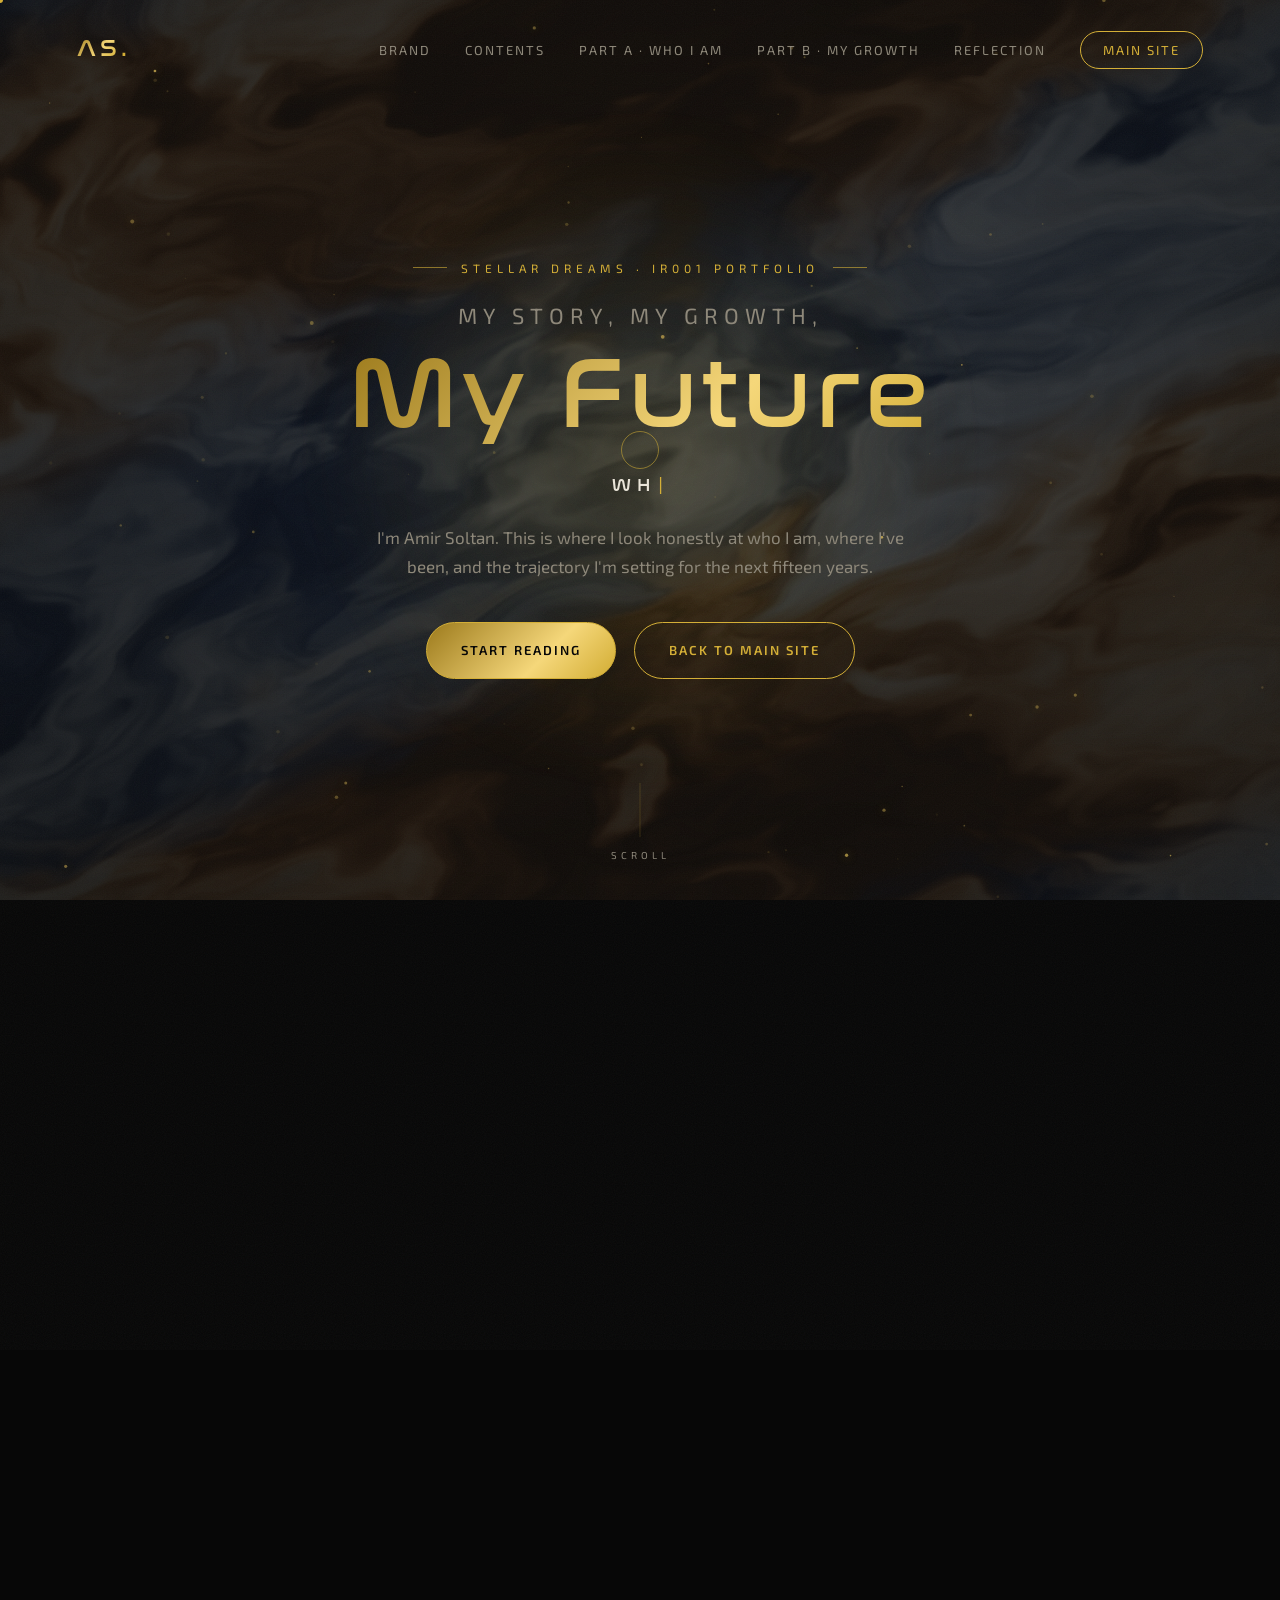
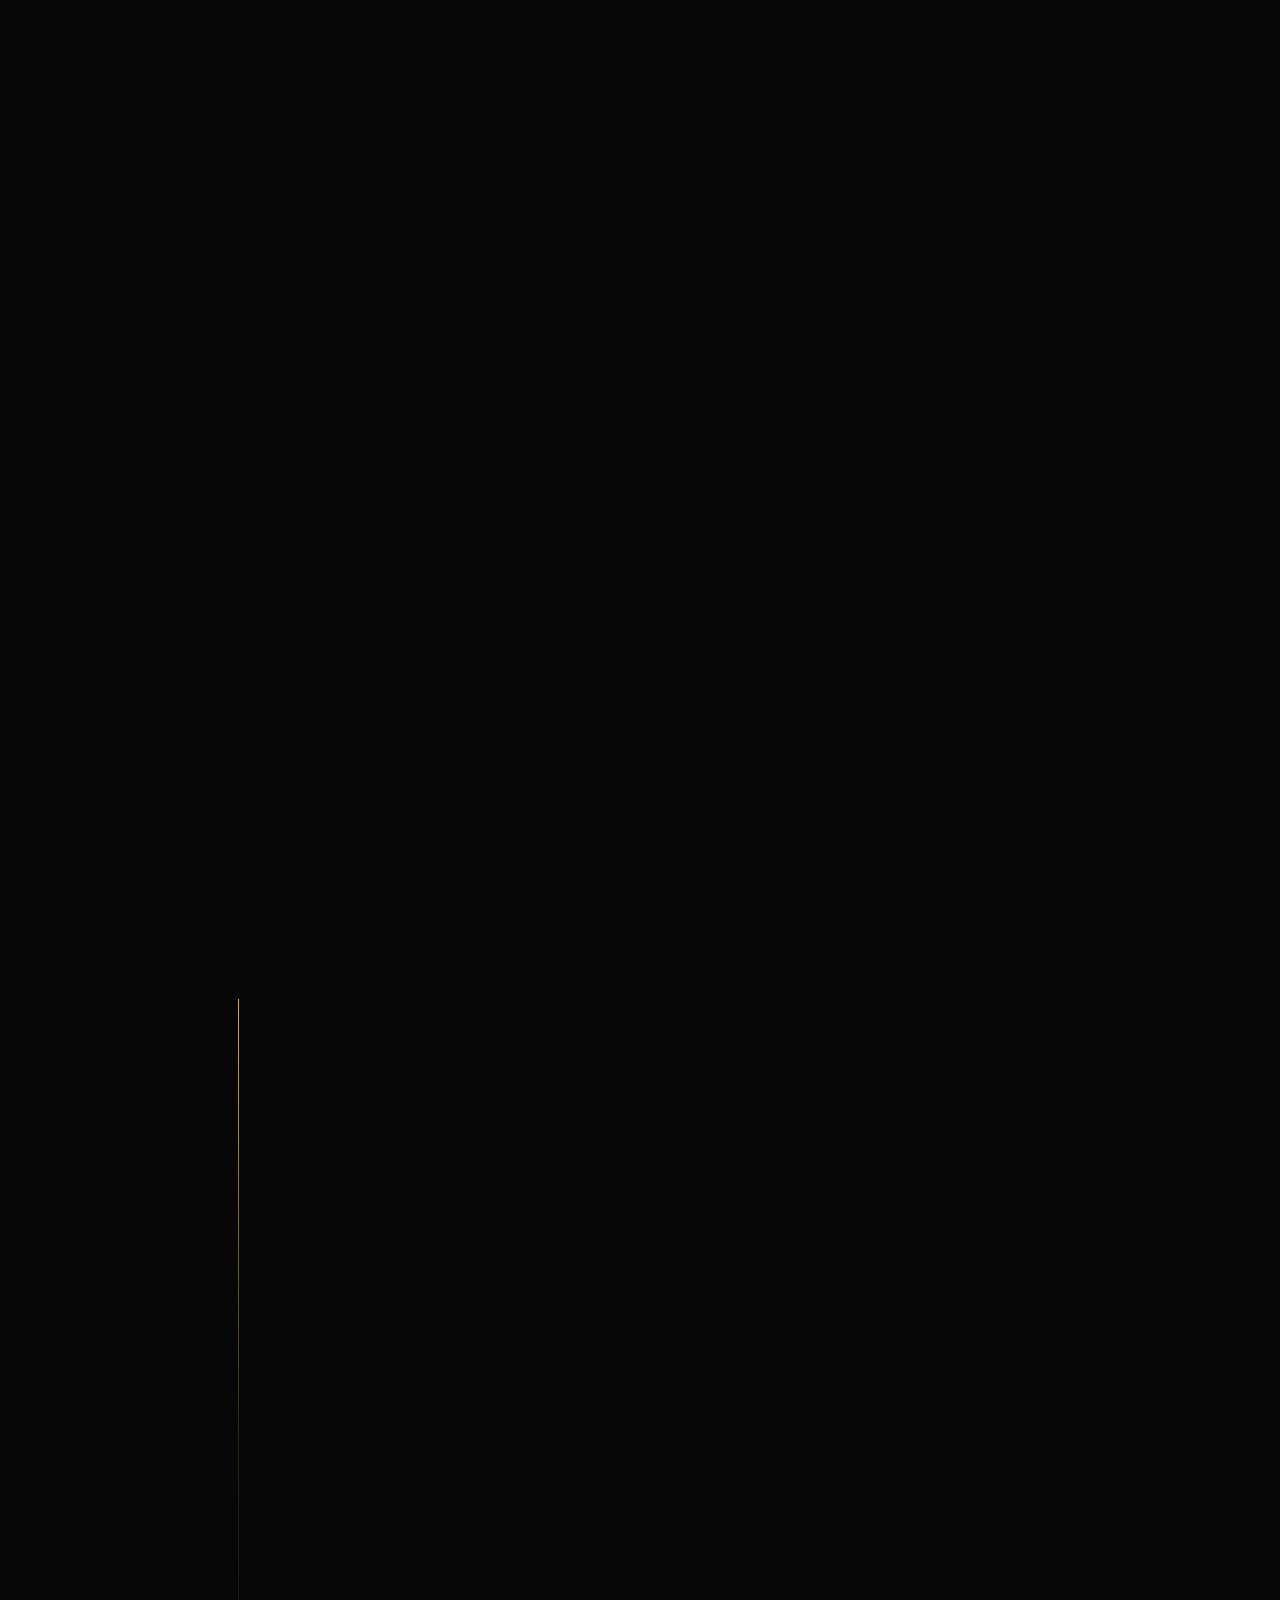
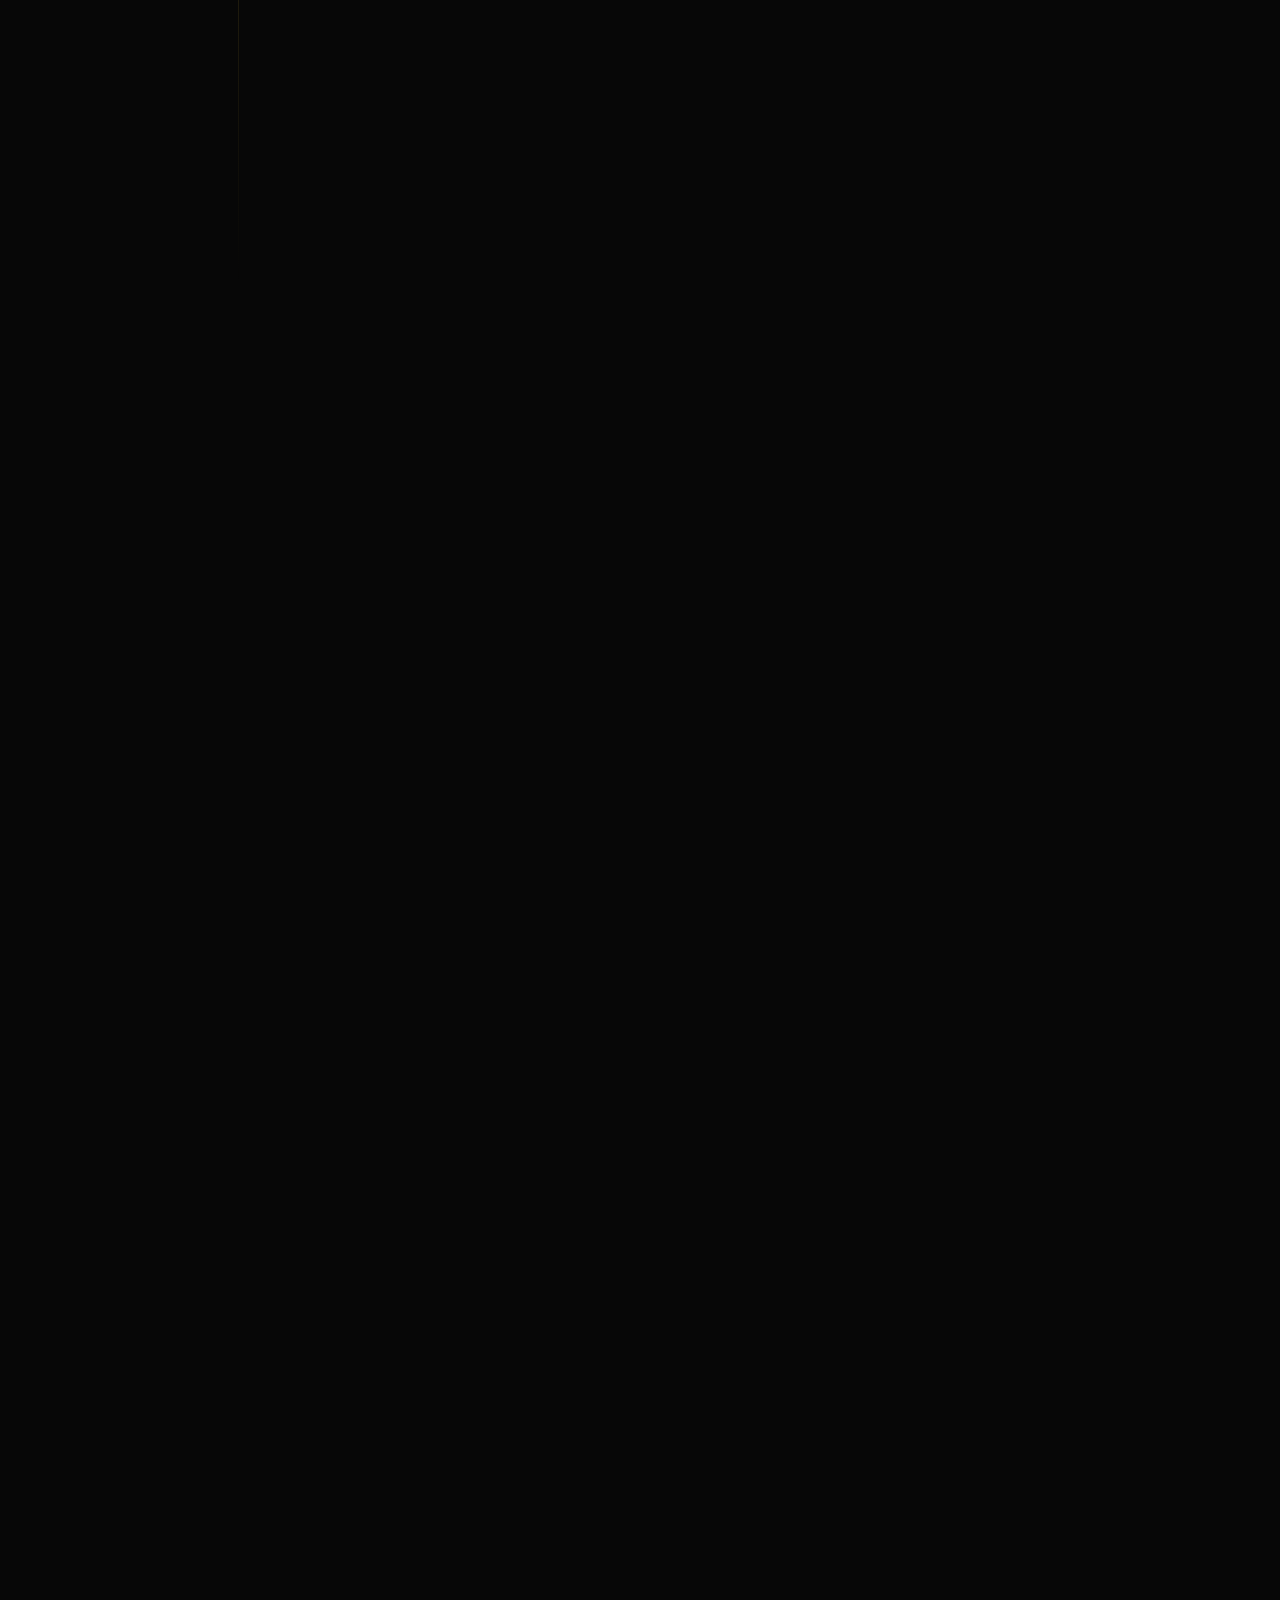
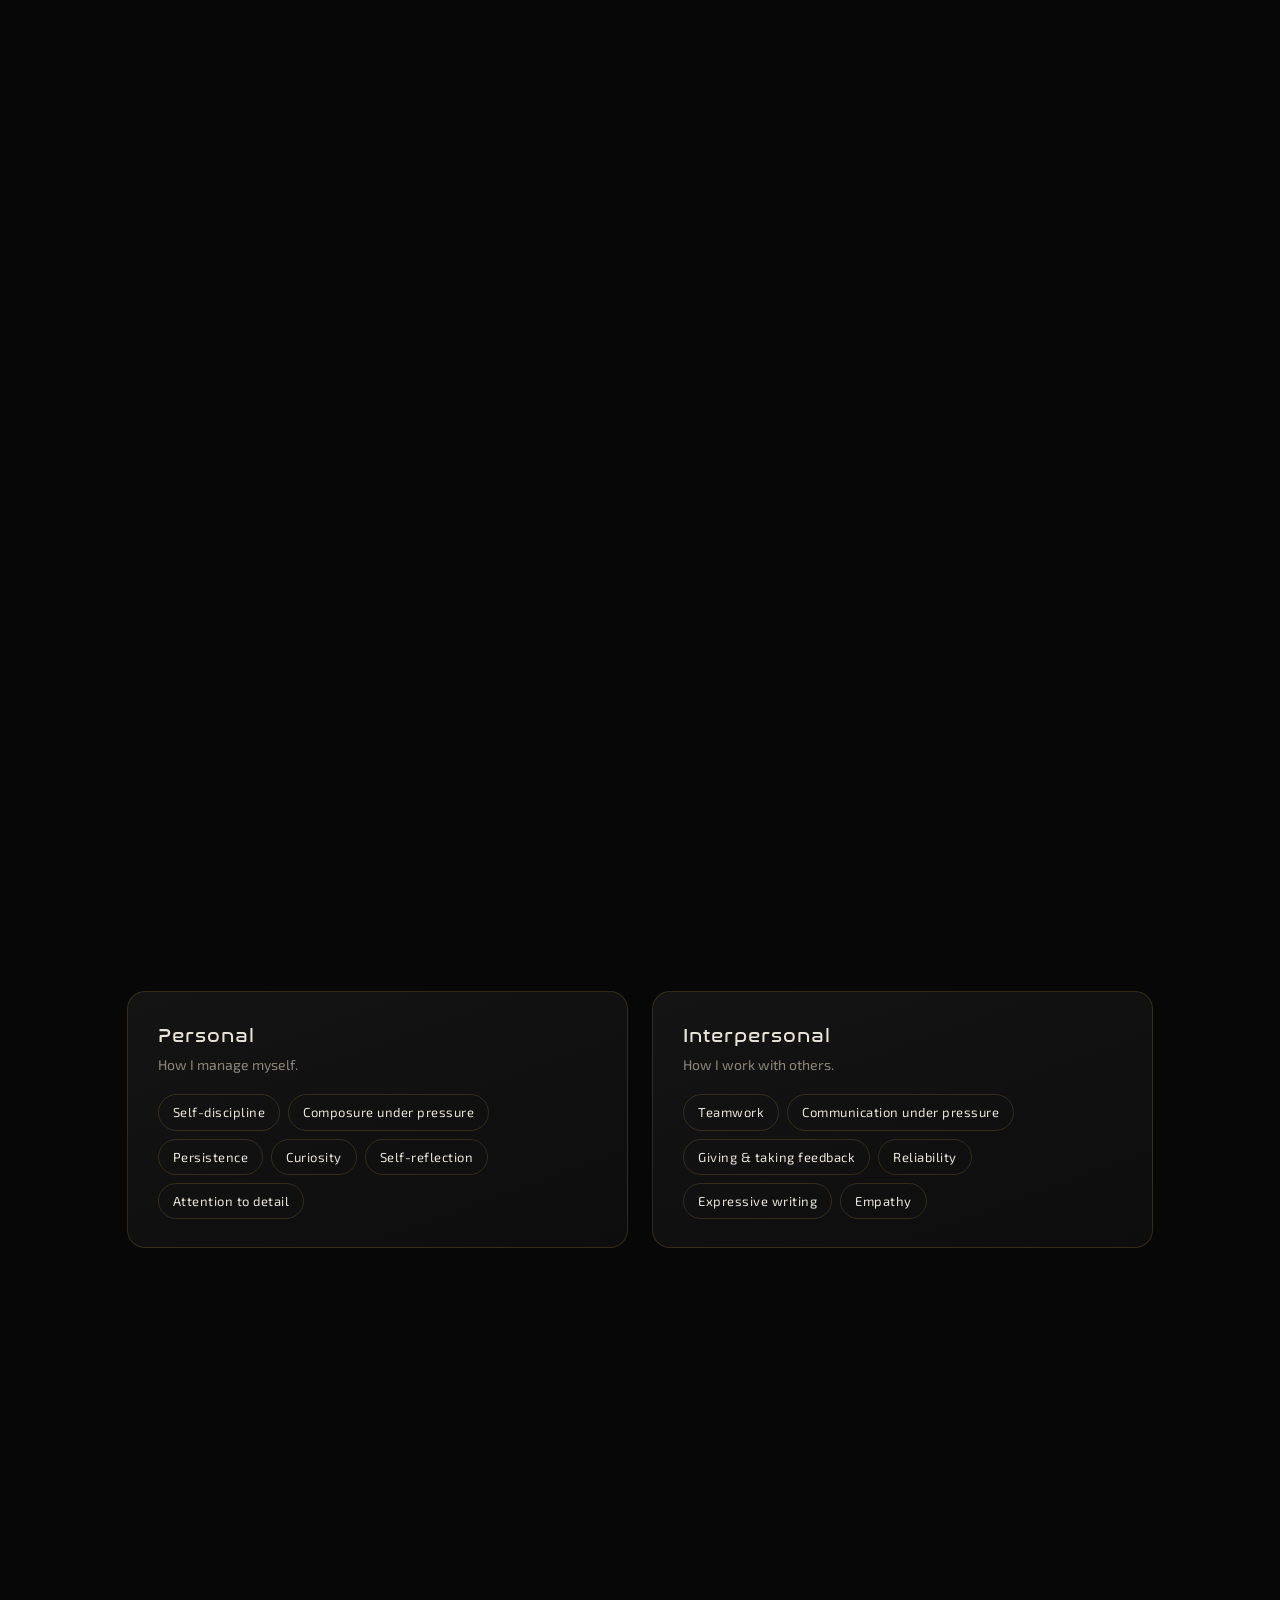
==== commit ba760933: "Update portfolio.html" ====
--- a/portfolio.html
+++ b/portfolio.html
@@ -23,7 +23,6 @@
   <div class="cursor-dot" id="cursorDot"></div>
   <div class="cursor-ring" id="cursorRing"></div>
   <div class="scroll-progress" id="scrollProgress"></div>
-  <!-- flowing gas-giant background (drawn by liquid.js) -->
   <canvas id="liquid" class="liquid" aria-hidden="true"></canvas>
   <div class="liquid-shade" aria-hidden="true"></div>
   <canvas id="particles" aria-hidden="true"></canvas>
@@ -241,29 +240,29 @@
           <p>The program I always wanted. I'm going deep into programming and 3D modeling and finally learning the formal craft behind the games and software I've been building on my own. <strong class="hl">Influence:</strong> it gave my passion a structure and a clear path to a career.</p>
         </div>
         <div class="timeline__item reveal">
+          <span class="timeline__date">2026 — Present</span>
+          <h3>Self-Directed Learning</h3>
+          <p class="timeline__place">3,000+ hours of coding, modding &amp; 3D work</p>
+          <p>After graduating Grade 12, I started learning to code seriously on my own. Most of my technical skills came from building things myself: C++ applications, a Kerbal Space Program mod, and this website. <strong class="hl">Influence:</strong> it taught me how to learn: read, try, break it, fix it, repeat.</p>
+        </div>
+        <div class="timeline__item reveal">
           <span class="timeline__date">2024 — 2026</span>
           <h3>Senior High School, STEM (Caregiving Track)</h3>
           <p class="timeline__place">CEU Malolos</p>
           <p>A track with little connection to the career I wanted. <strong class="hl">Influence:</strong> it wasn't the right fit, but it gave me the science foundation of STEM, taught me patience and empathy for people, and made me certain of where I actually belonged.</p>
         </div>
         <div class="timeline__item reveal">
-          <span class="timeline__date">Ongoing</span>
-          <h3>Self-Directed Learning</h3>
-          <p class="timeline__place">3,000+ hours of coding, modding &amp; 3D work</p>
-          <p>Most of my technical skills came from building things myself: C++ applications, a Kerbal Space Program mod, and this website. <strong class="hl">Influence:</strong> it taught me how to learn: read, try, break it, fix it, repeat.</p>
-        </div>
-        <div class="timeline__item reveal">
-          <span class="timeline__date">2019 — Present</span>
+          <span class="timeline__date">2019 — 2025</span>
           <h3>Competitive Esports</h3>
           <p class="timeline__place">Professional Overwatch Team</p>
-          <p>Not a classroom, but one of my most important teachers. <strong class="hl">Influence:</strong> it taught me discipline, communication, and the habit of reviewing every loss until it becomes a lesson.</p>
+          <p>Not a classroom, but one of my most important teachers. I'm taking a break from competing for now. <strong class="hl">Influence:</strong> it taught me discipline, communication, and the habit of reviewing every loss until it becomes a lesson.</p>
         </div>
       </div>
 
       <p class="reflect reveal"><span>Reflection</span>
         My education didn't follow a straight line, and I've stopped seeing that as a weakness. The detour
-        through caregiving gave me conviction, and the years of self-teaching mean I arrive in BSEMC already
-        knowing why I'm here.
+        through caregiving gave me conviction, and teaching myself to code after Grade 12 means I arrive in BSEMC
+        already knowing why I'm here.
       </p>
     </section>
 
@@ -384,7 +383,7 @@
 
       <div class="stats stats--4 reveal">
         <div class="stat"><span class="stat__num" data-count="9">0</span><p>First-place tournament finishes</p></div>
-        <div class="stat"><span class="stat__num" data-count="6">0</span><span class="stat__plus">+</span><p>Years of competitive Overwatch</p></div>
+        <div class="stat"><span class="stat__num" data-count="6">0</span><p>Years of competitive Overwatch</p></div>
         <div class="stat"><span class="stat__num" data-count="3000">0</span><span class="stat__plus">+</span><p>Hours of coding experience</p></div>
         <div class="stat"><span class="stat__num" data-count="3">0</span><p>Projects publicly released</p></div>
       </div>
@@ -721,7 +720,7 @@
         <article class="growth__row reveal">
           <div class="growth__then"><span>Then</span><p>2019: a new player on a professional team, still learning how to handle pressure.</p></div>
           <div class="growth__arrow" aria-hidden="true">→</div>
-          <div class="growth__now"><span>Now</span><p>6+ years of competition and 9 first-place finishes, built on reviewing every loss.</p></div>
+          <div class="growth__now"><span>Now</span><p>Six years of competition (2019–2025) and 9 first-place finishes, built on reviewing every loss.</p></div>
           <p class="growth__note">Consistency beat raw talent. Small improvements, repeated, became championships.</p>
         </article>
       </div>
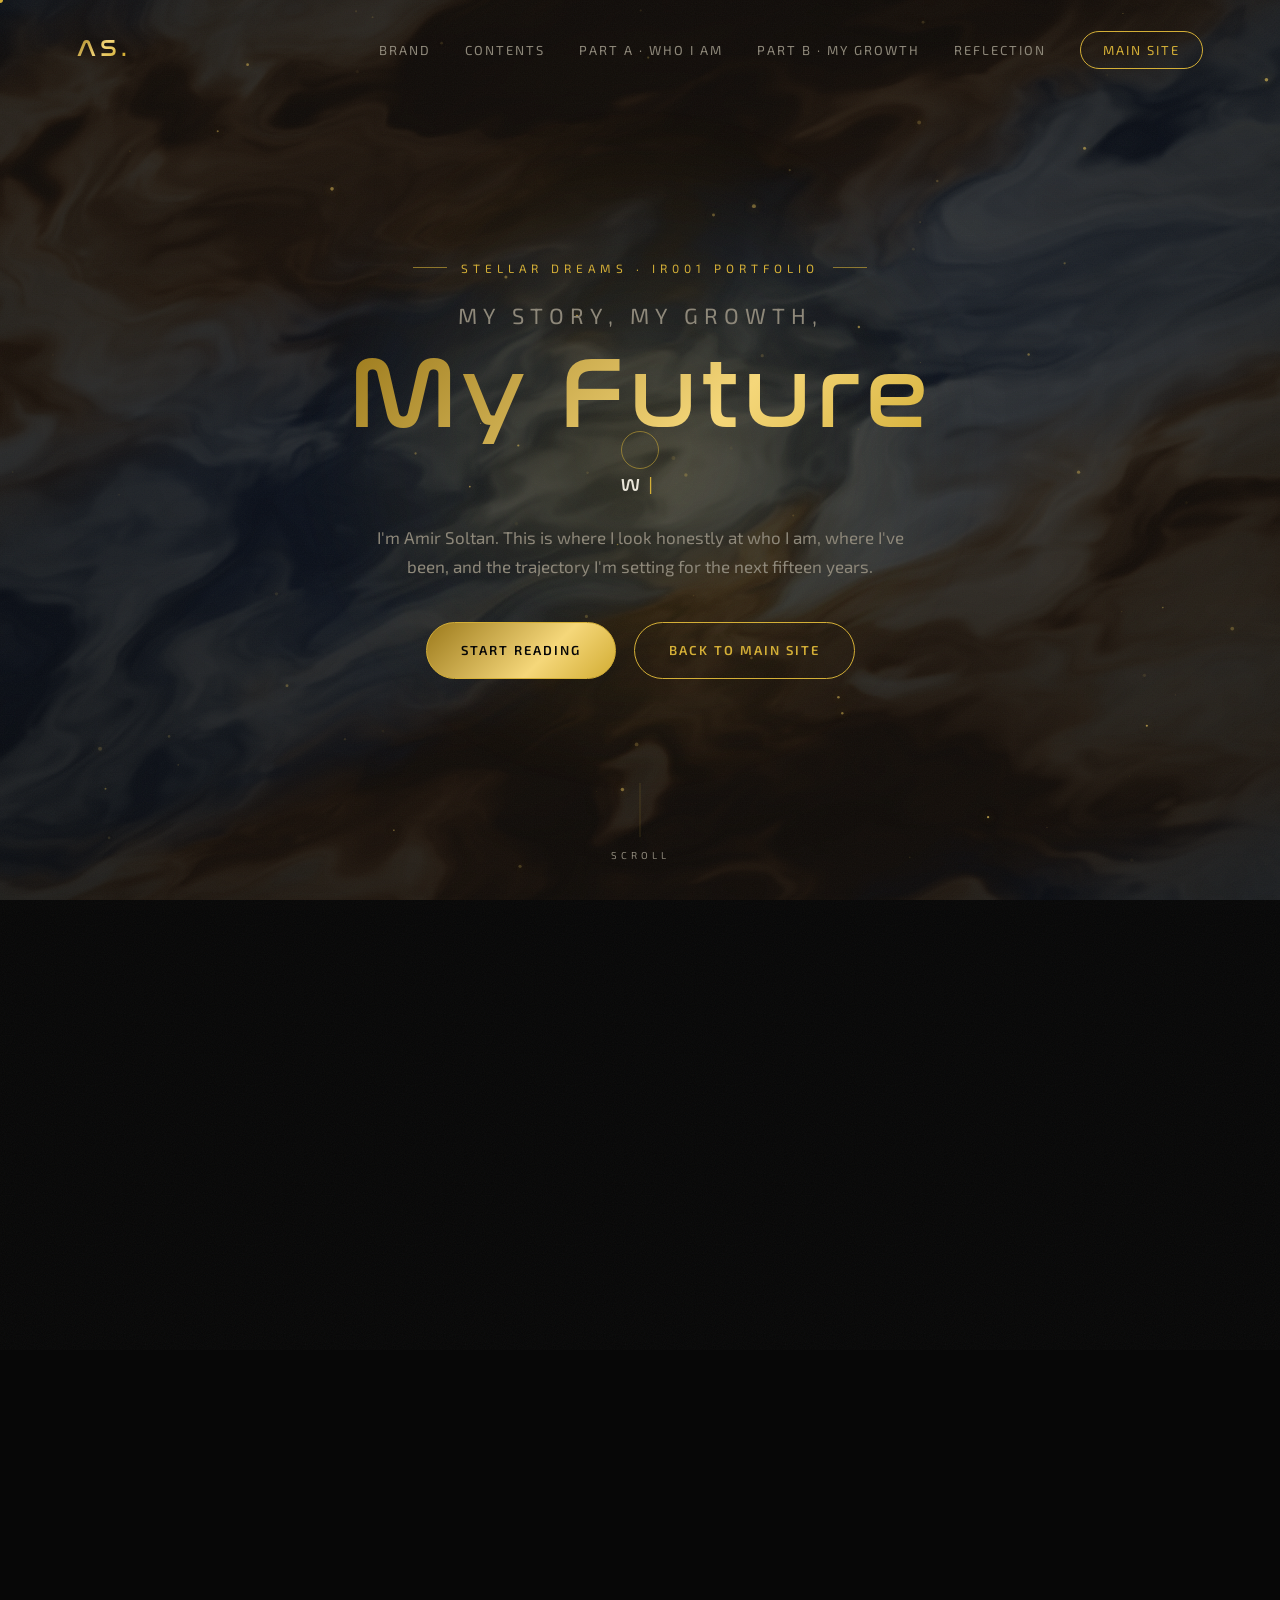
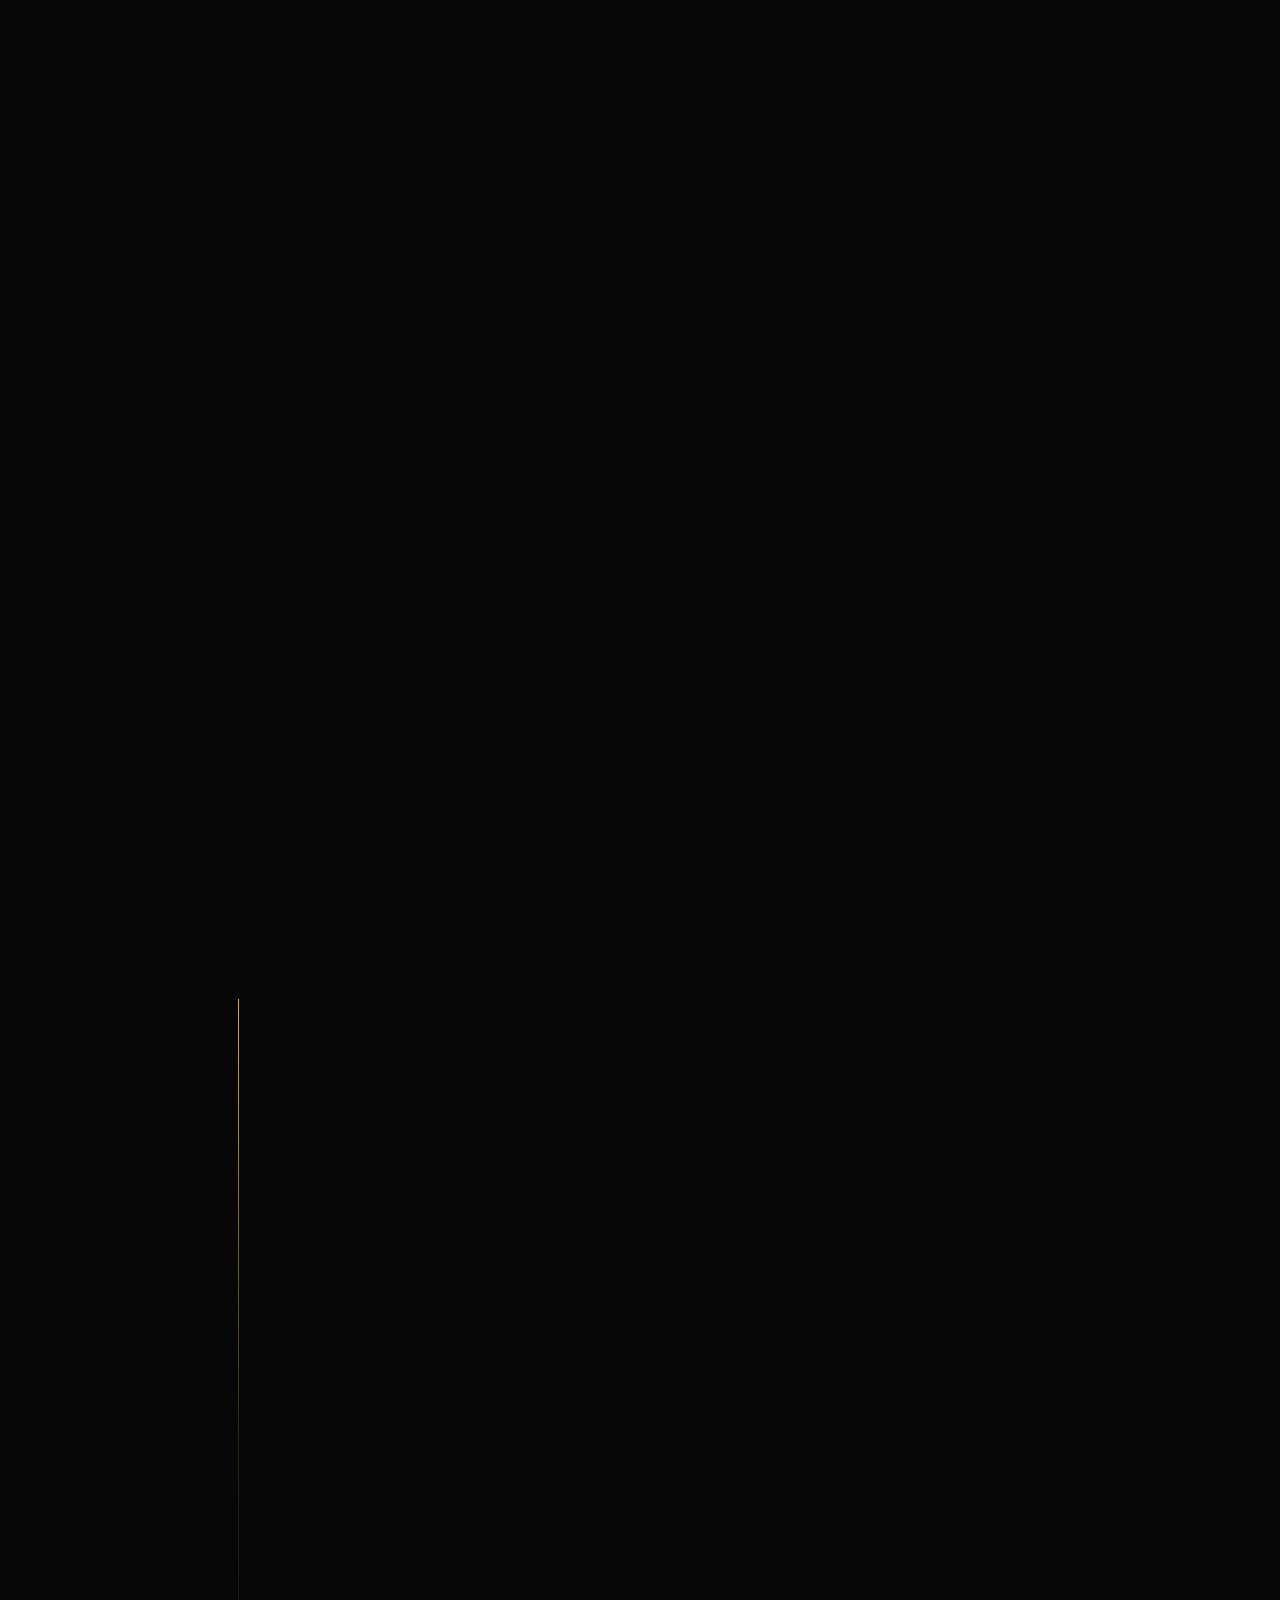
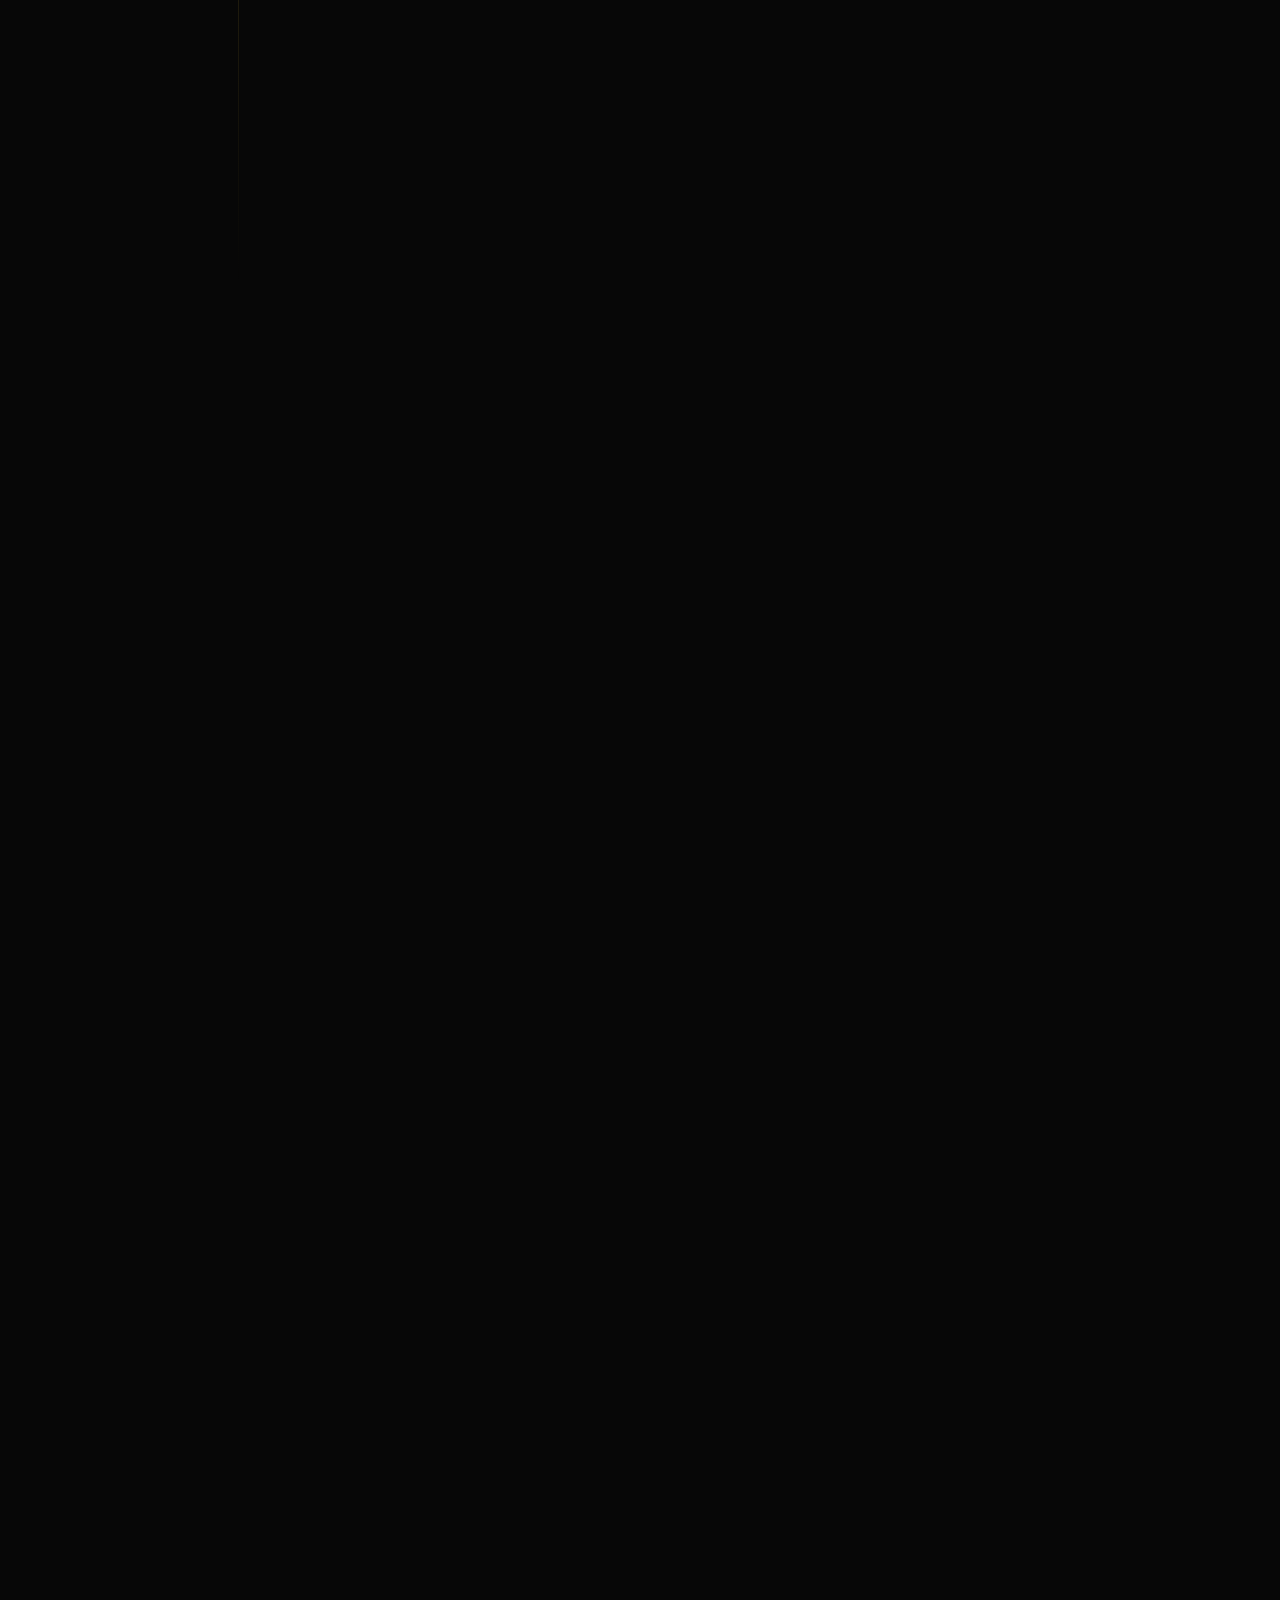
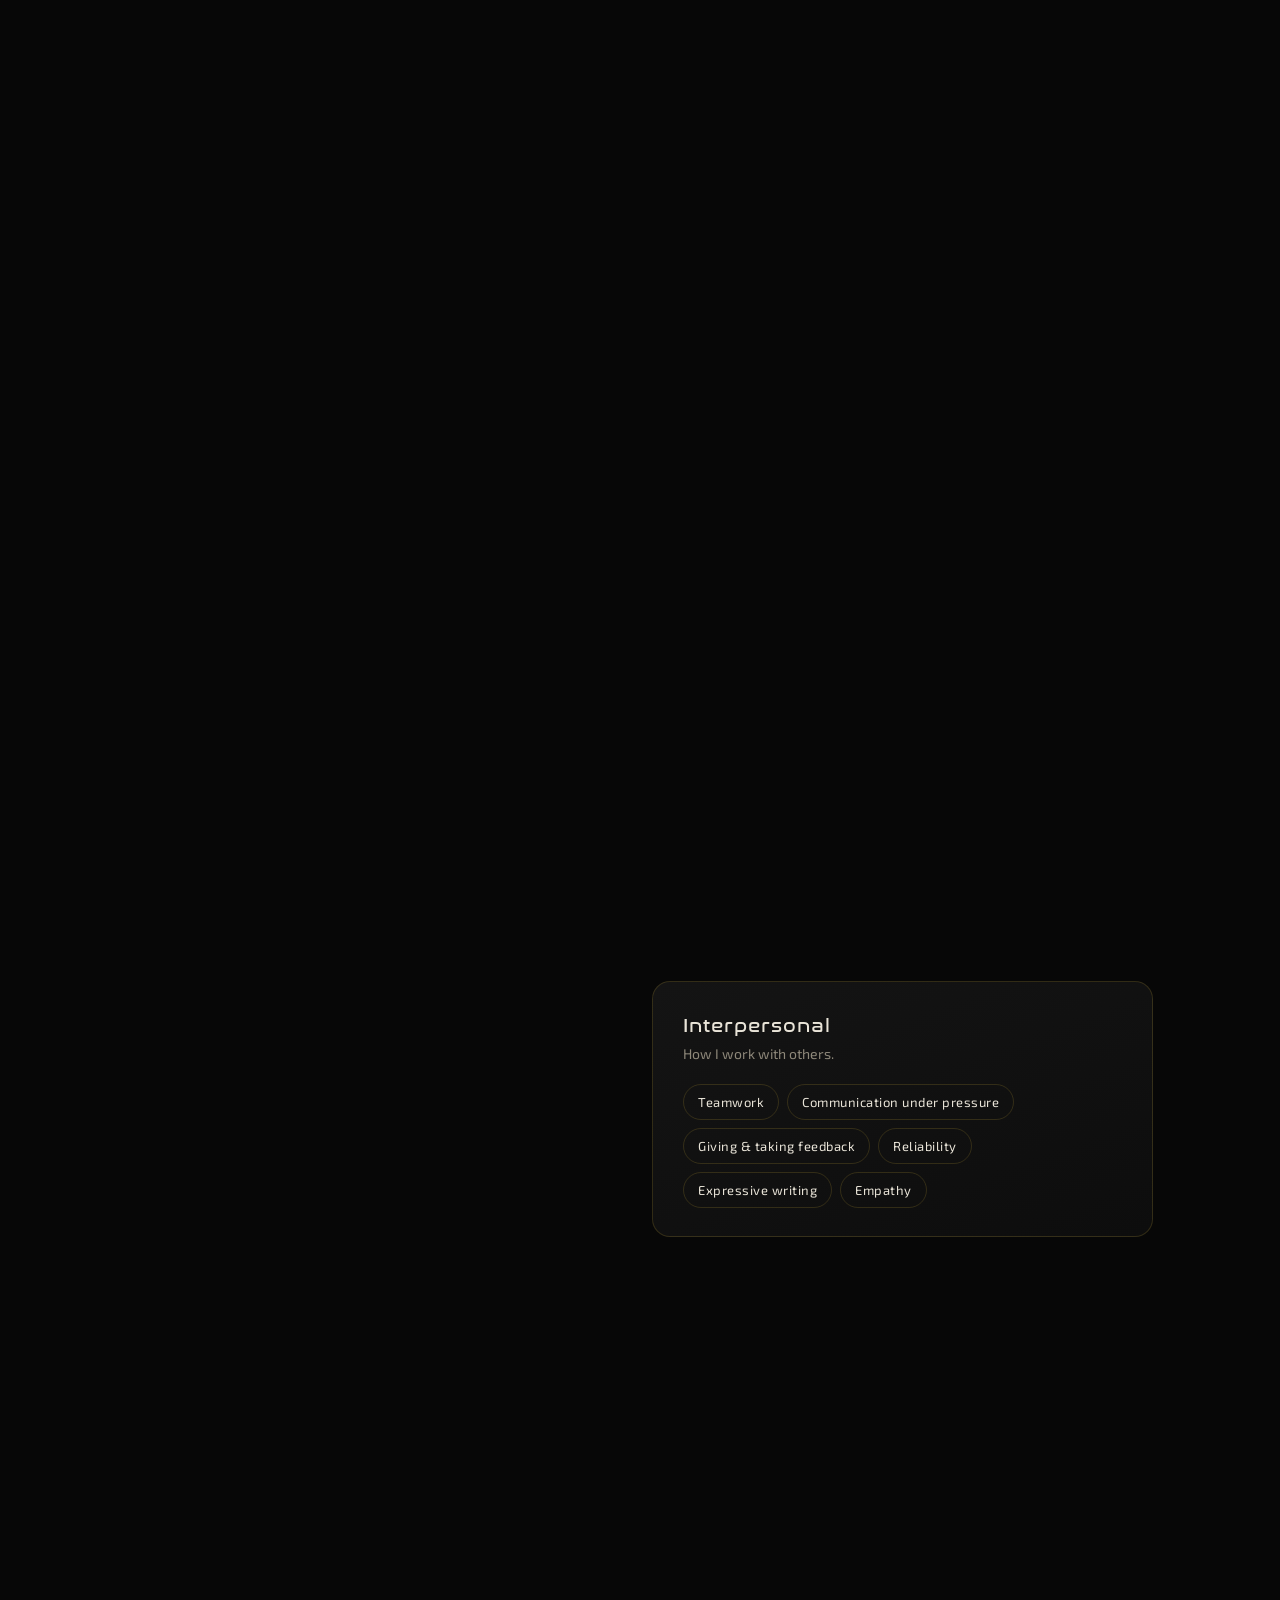
==== commit b719c5ca: "Swap Senior High School and Tachyon 714 milestone cards" ====
--- a/portfolio.html
+++ b/portfolio.html
@@ -400,10 +400,9 @@
           <p>Every win came the same way: together, one round at a time, after reviewing every loss.</p>
         </article>
         <article class="milestone reveal">
-          <span class="milestone__date">Open source</span>
-          <h3>Released the Tachyon 714 Light Sail</h3>
-          <p>My own interstellar light sail mod for Kerbal Space Program, published for anyone to use.</p>
-          <a href="https://spacedock.info/mod/4729/Tachyon%20714%20Light%20Sail" class="project__link" target="_blank" rel="noopener">Evidence: SpaceDock <span>→</span></a>
+          <span class="milestone__date">2026</span>
+          <h3>Completed Senior High School</h3>
+          <p>Finished the STEM strand at CEU Malolos, and left it certain of the direction I wanted.</p>
         </article>
         <article class="milestone reveal">
           <span class="milestone__date">Shipped twice</span>
@@ -412,9 +411,10 @@
           <a href="https://github.com/ELCTRSPHR/PulseVisualizer" class="project__link" target="_blank" rel="noopener">Evidence: GitHub <span>→</span></a>
         </article>
         <article class="milestone reveal">
-          <span class="milestone__date">2026</span>
-          <h3>Completed Senior High School</h3>
-          <p>Finished the STEM strand at CEU Malolos, and left it certain of the direction I wanted.</p>
+          <span class="milestone__date">Open source</span>
+          <h3>Released the Tachyon 714 Light Sail</h3>
+          <p>My own interstellar light sail mod for Kerbal Space Program, published for anyone to use.</p>
+          <a href="https://spacedock.info/mod/4729/Tachyon%20714%20Light%20Sail" class="project__link" target="_blank" rel="noopener">Evidence: SpaceDock <span>→</span></a>
         </article>
         <article class="milestone reveal">
           <span class="milestone__date">2026</span>
--- a/style.css
+++ b/style.css
@@ -110,7 +110,7 @@
 }
 .planet__svg * { vector-effect: non-scaling-stroke; }
 
-/* Portfolio page: flowing gas-giant background + a dark veil so text stays readable */
+/* portfolio background */
 .liquid {
   position: fixed; inset: 0; width: 100%; height: 100%; z-index: 0; pointer-events: none;
   background: linear-gradient(160deg, #3a2614 0%, #6e4a2a 30%, #2c3c58 65%, #15233f 100%); /* fallback without WebGL */
